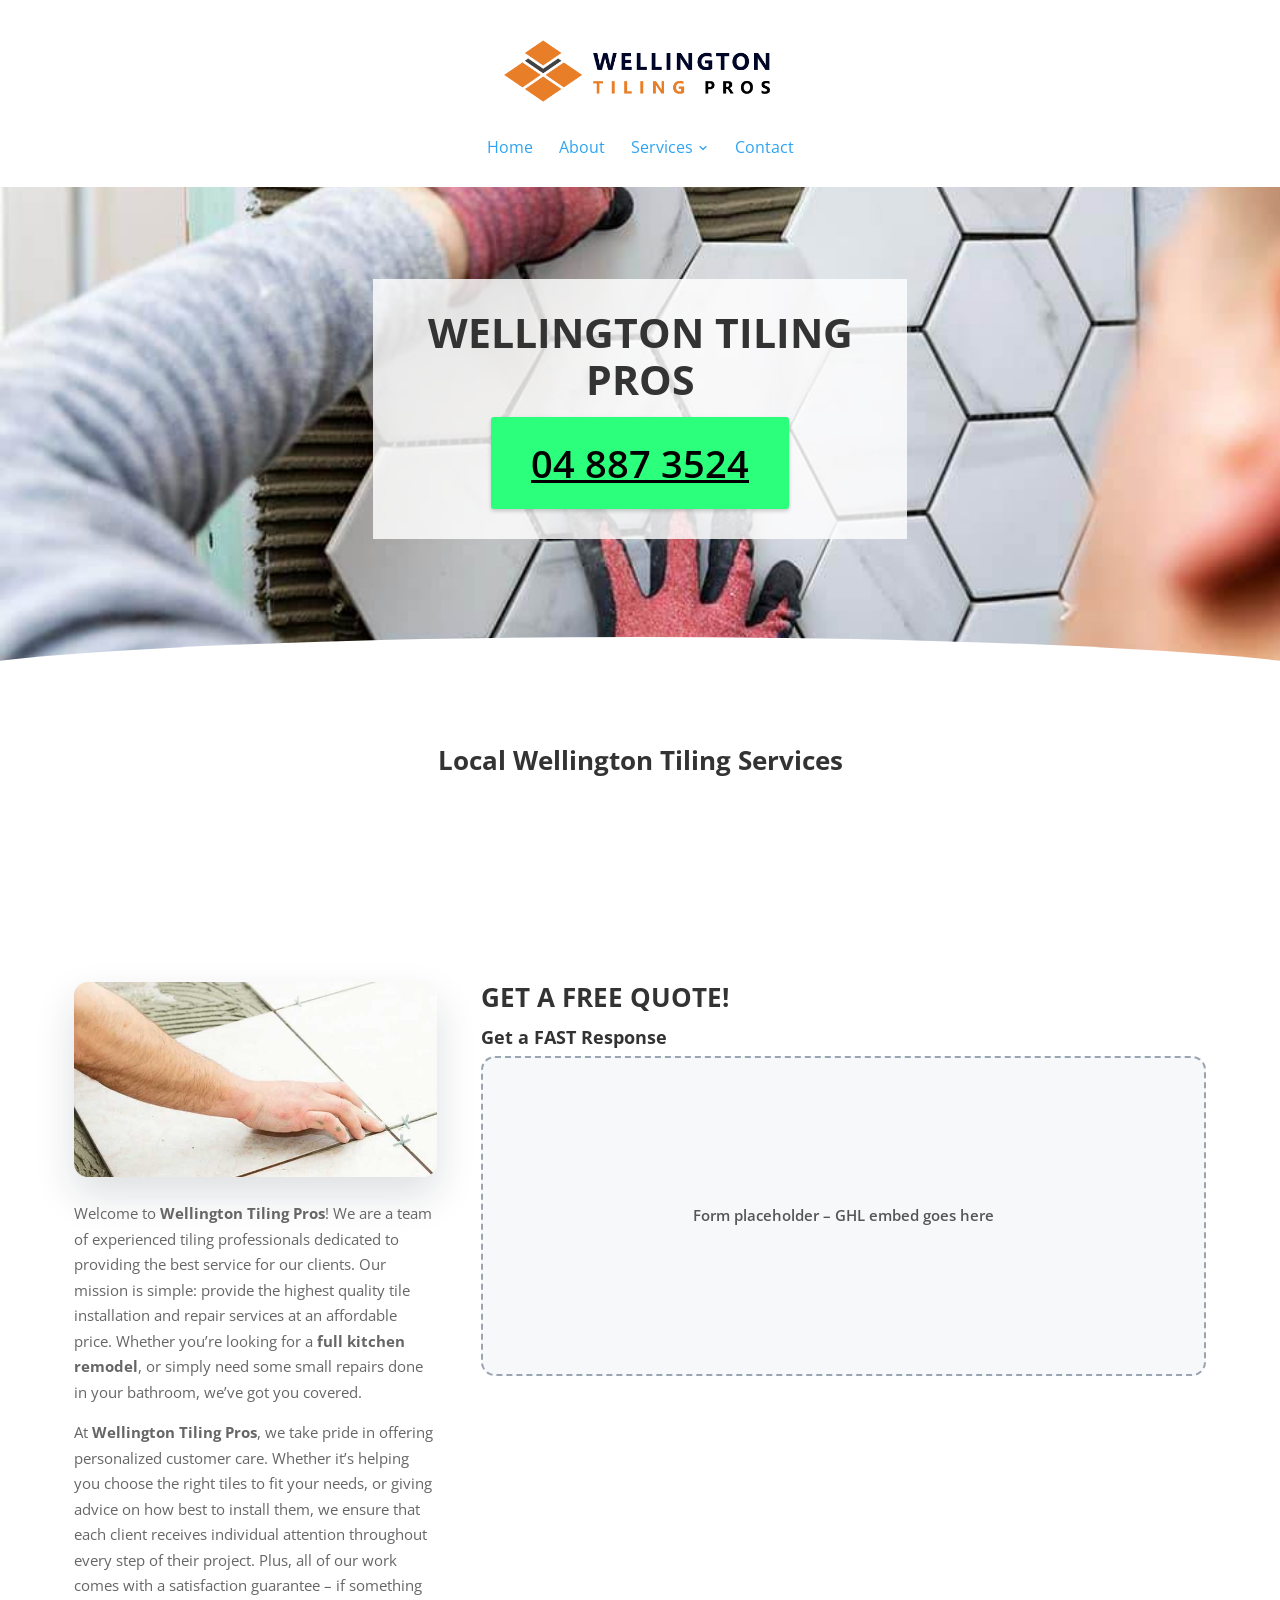
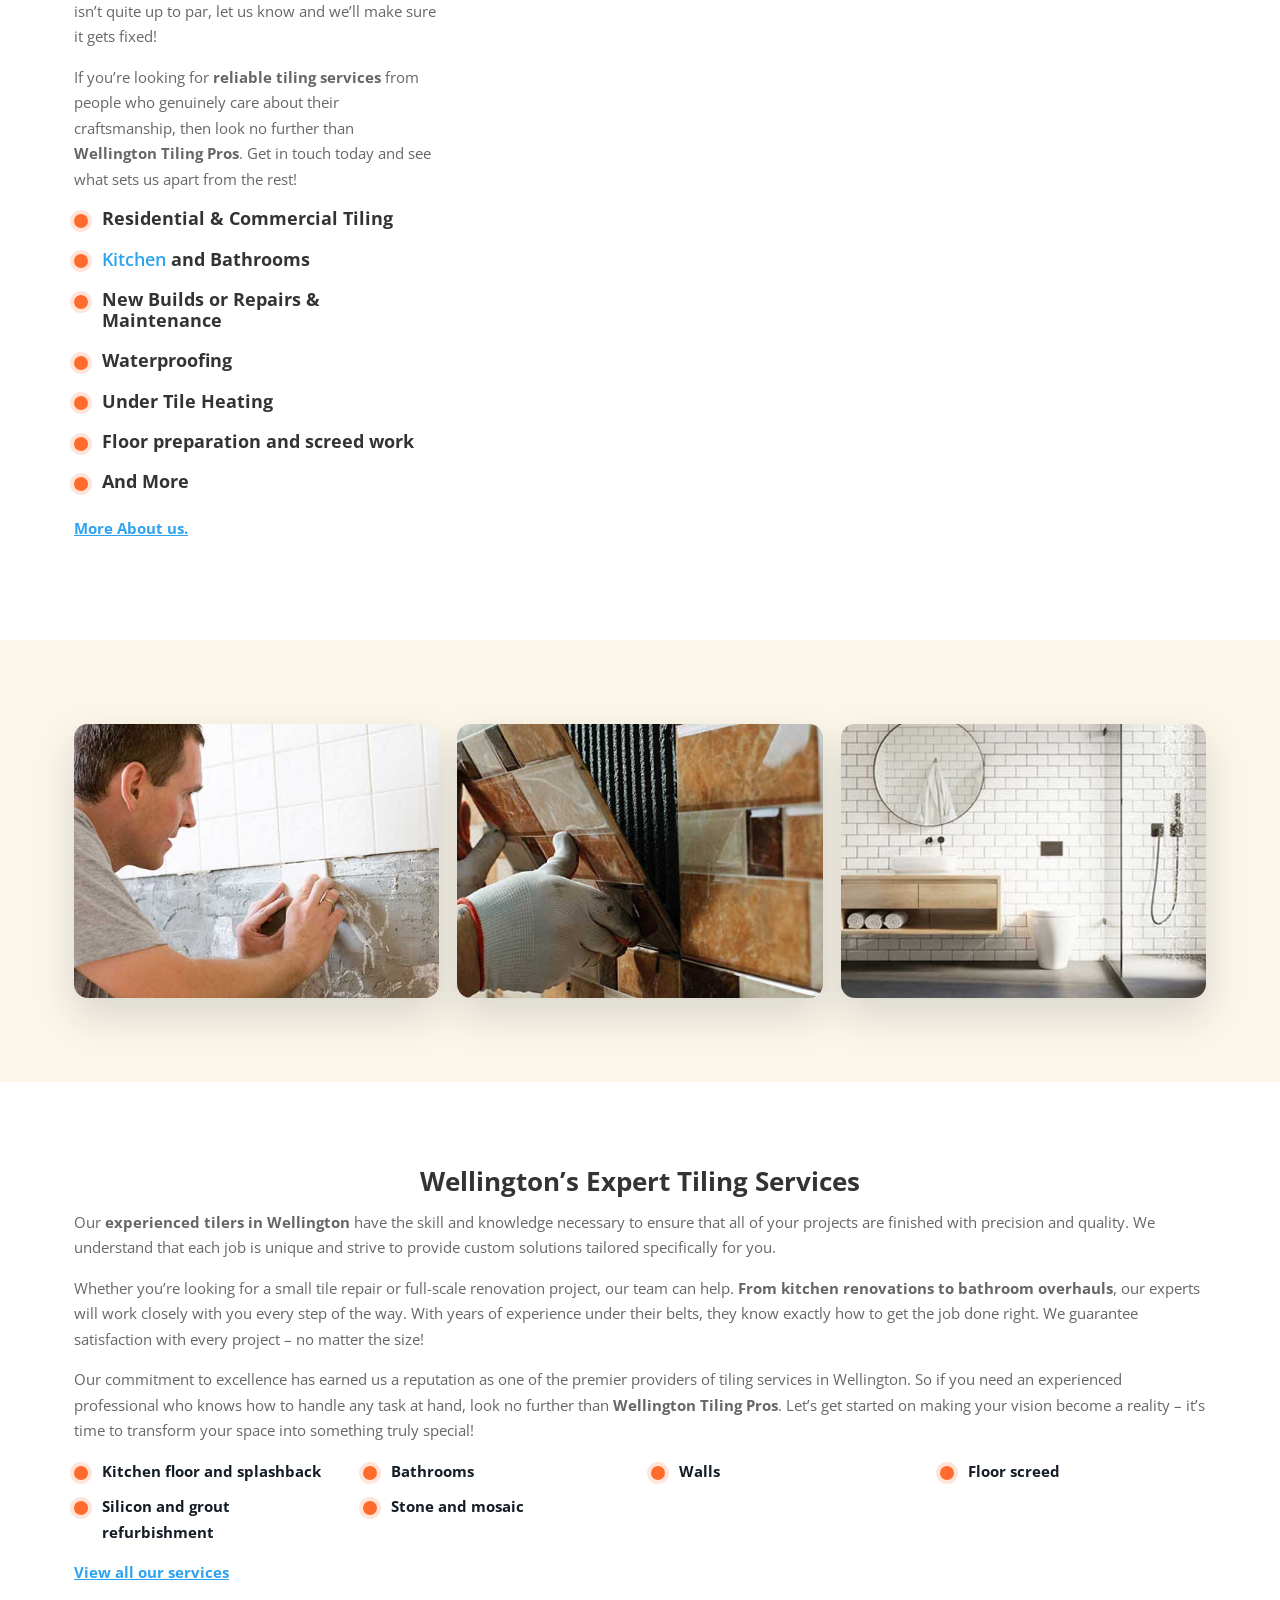
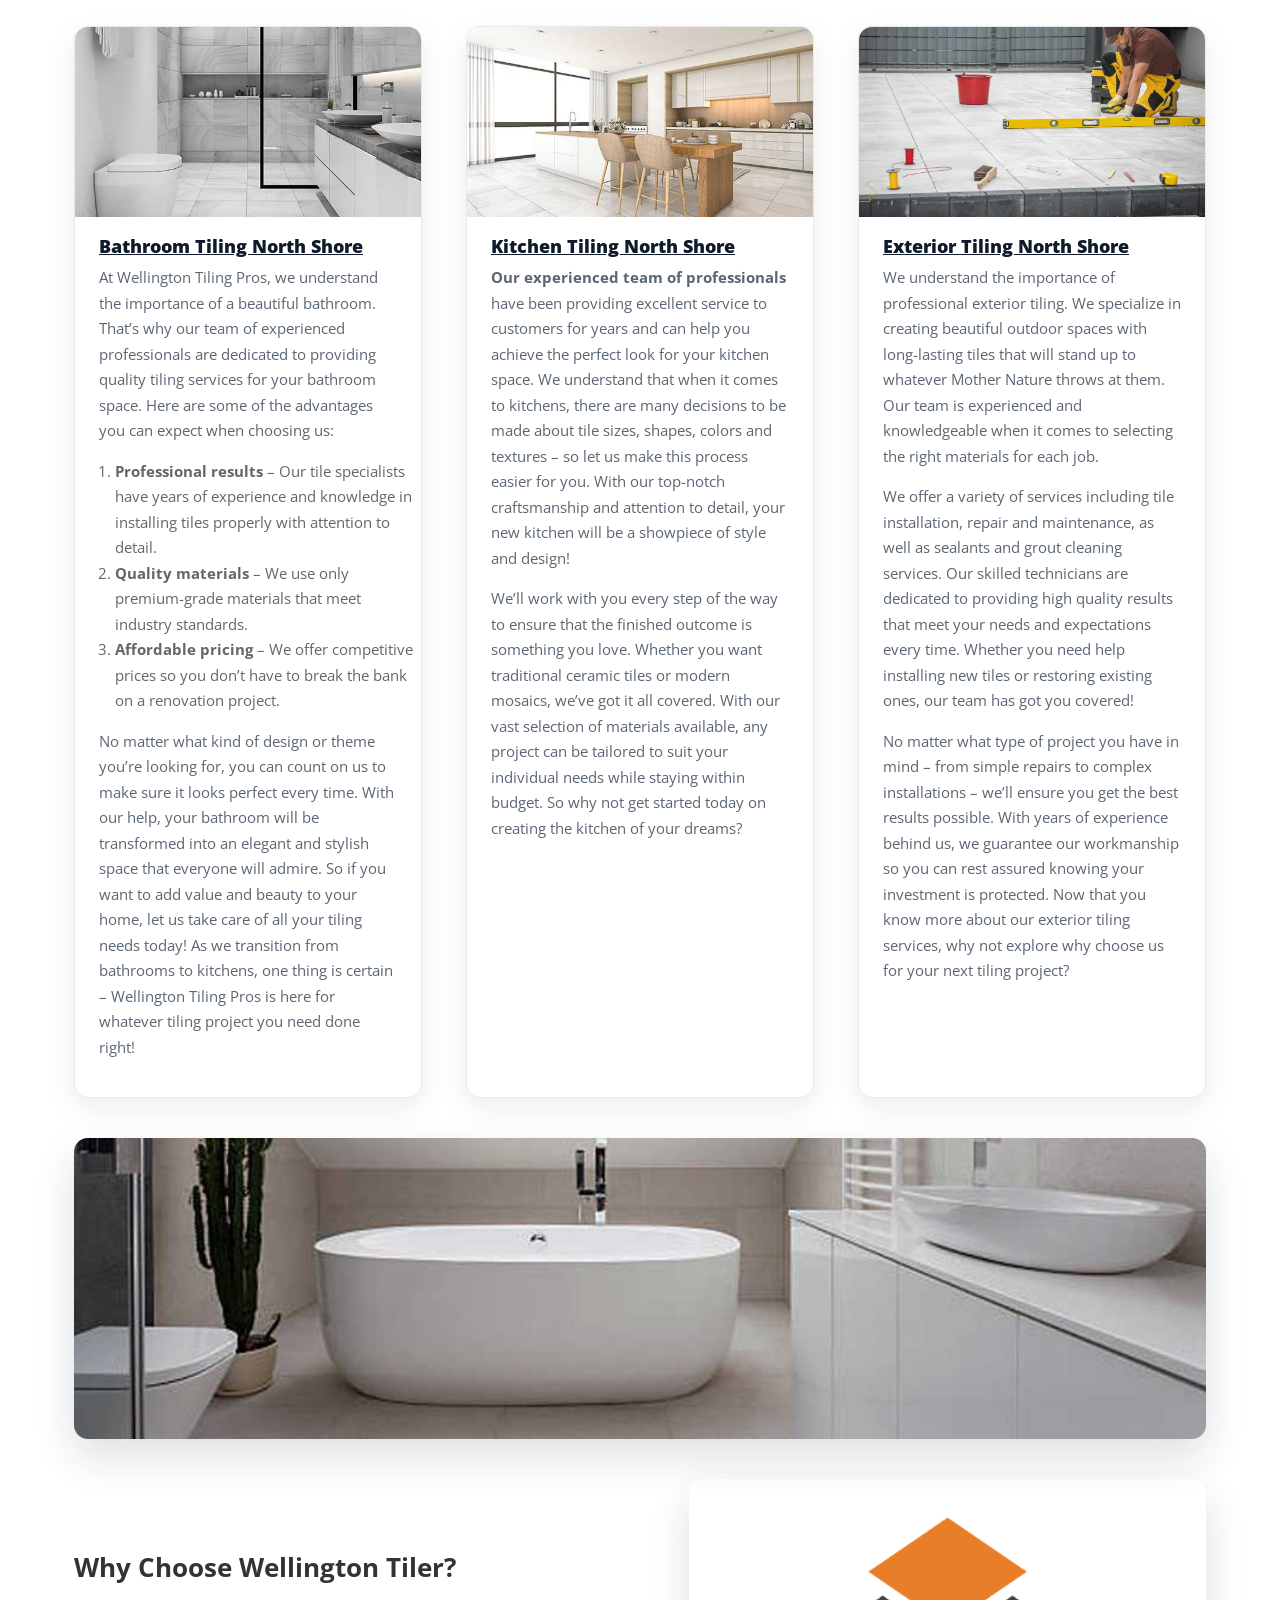
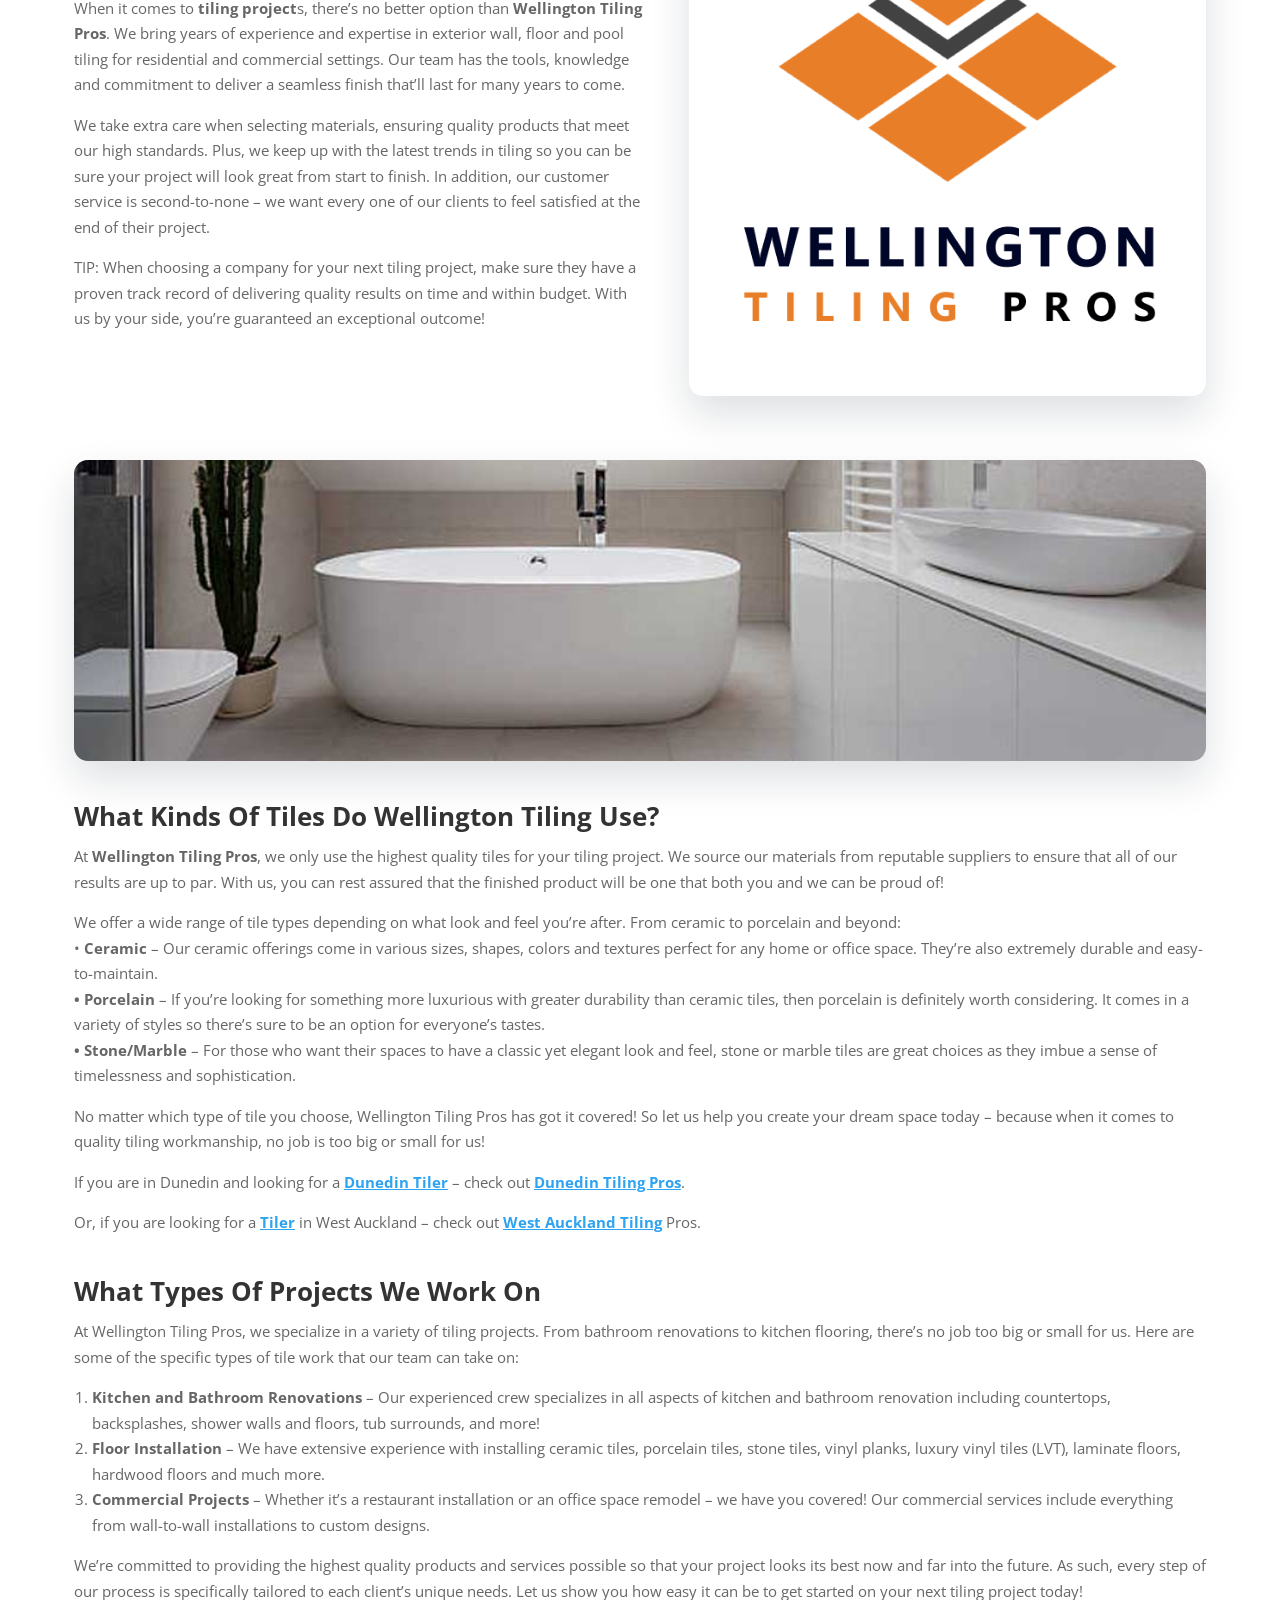
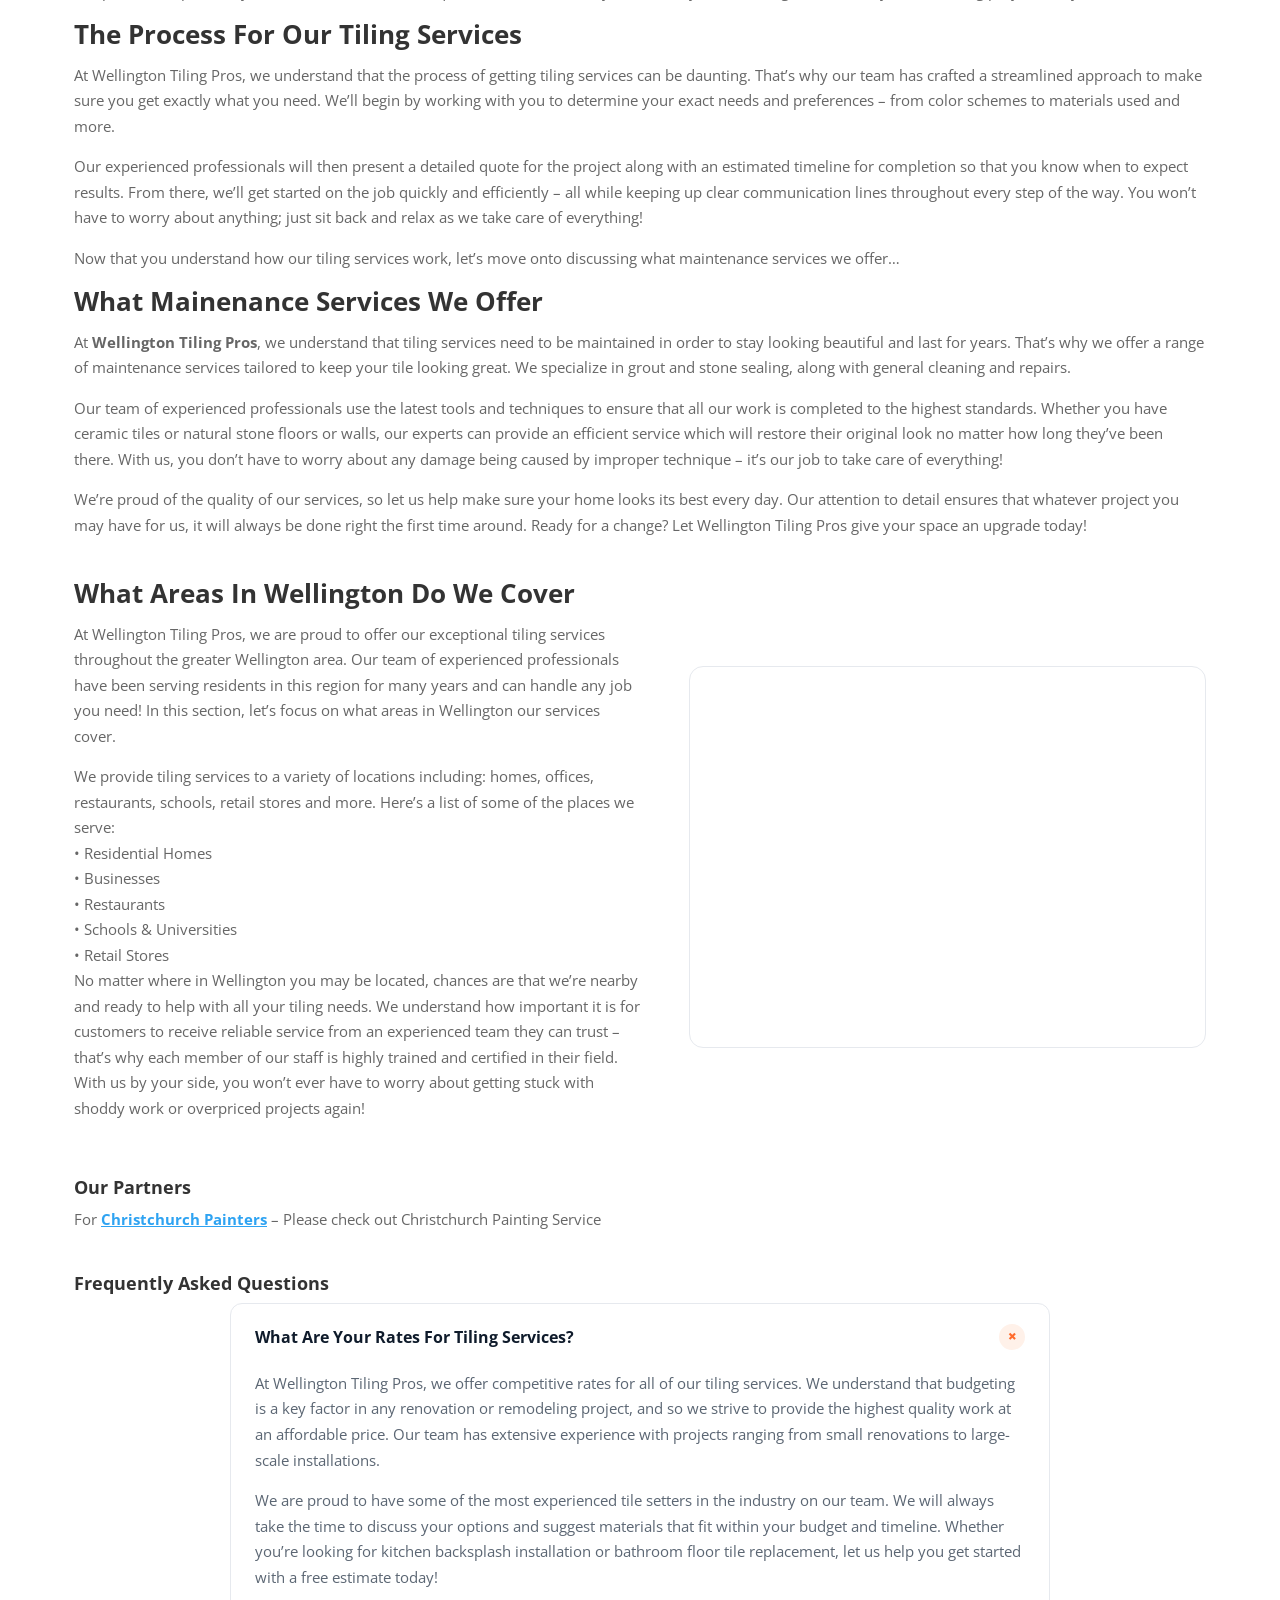
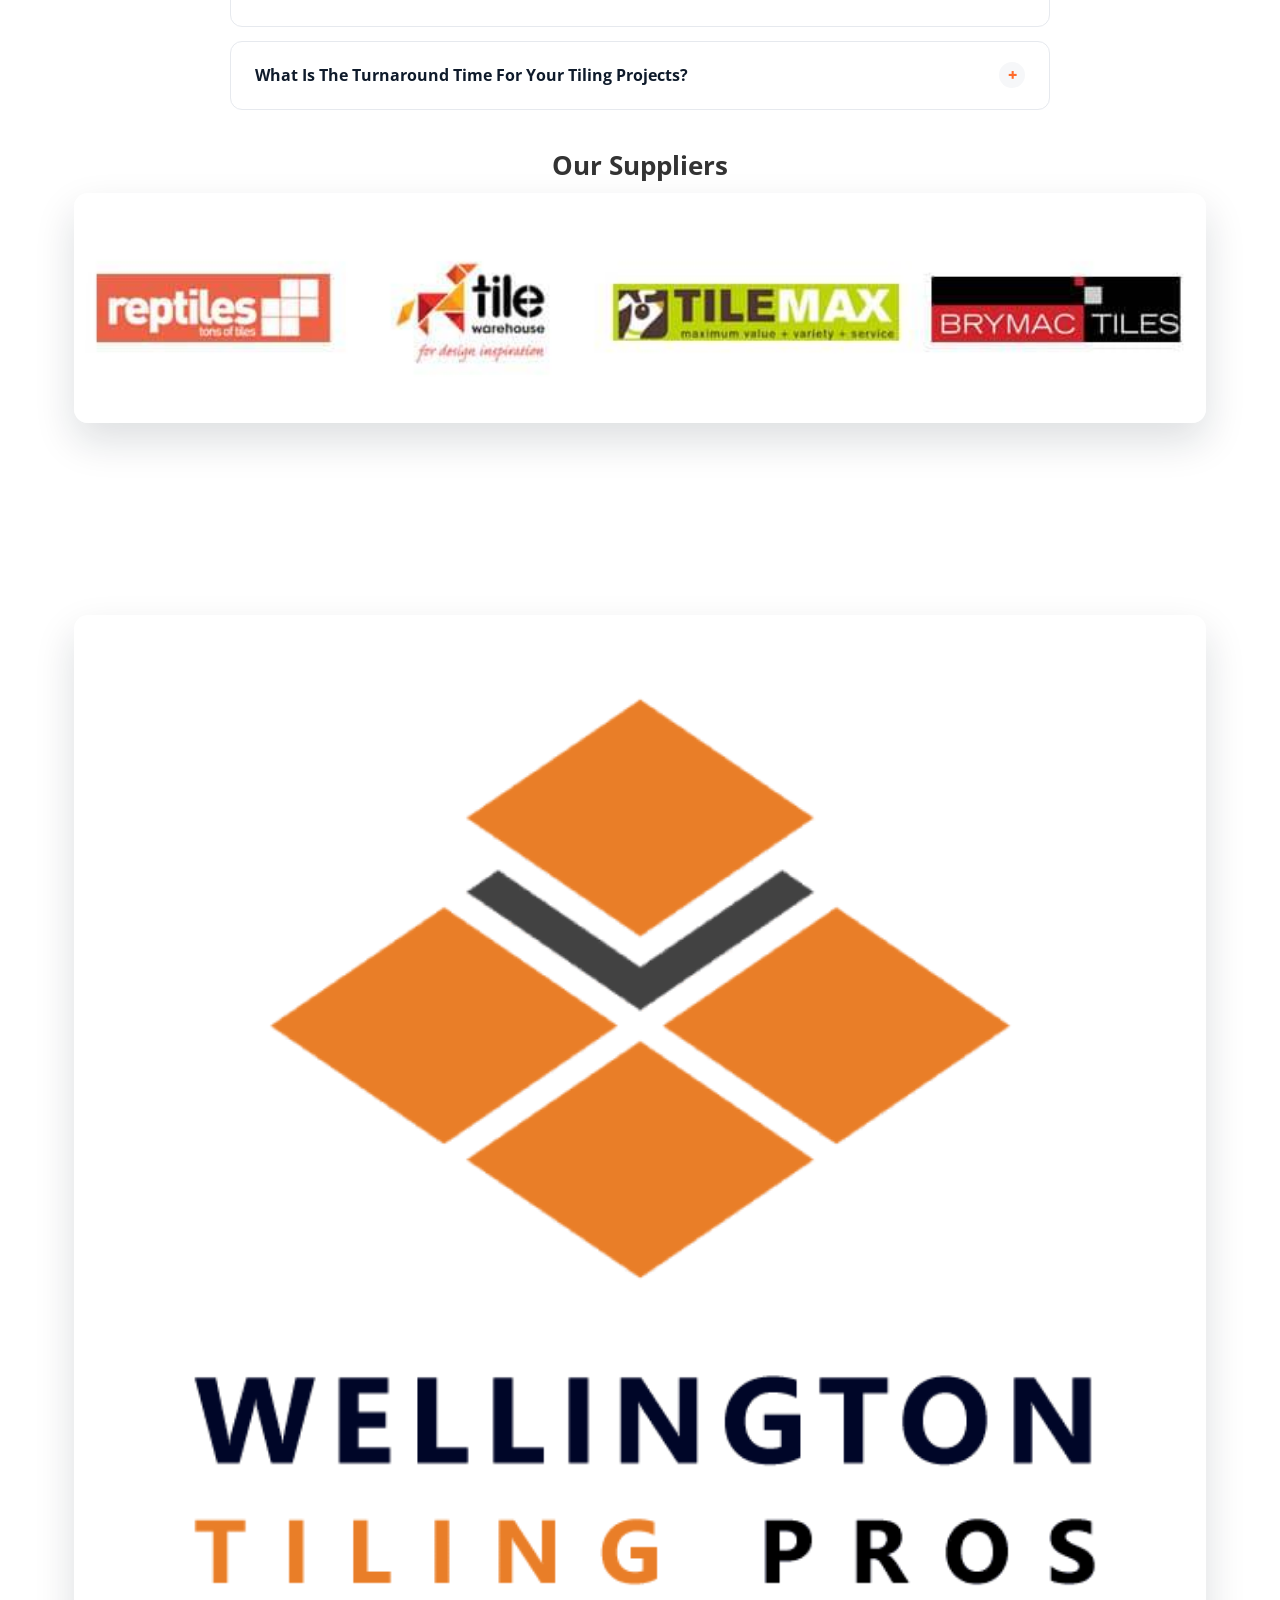
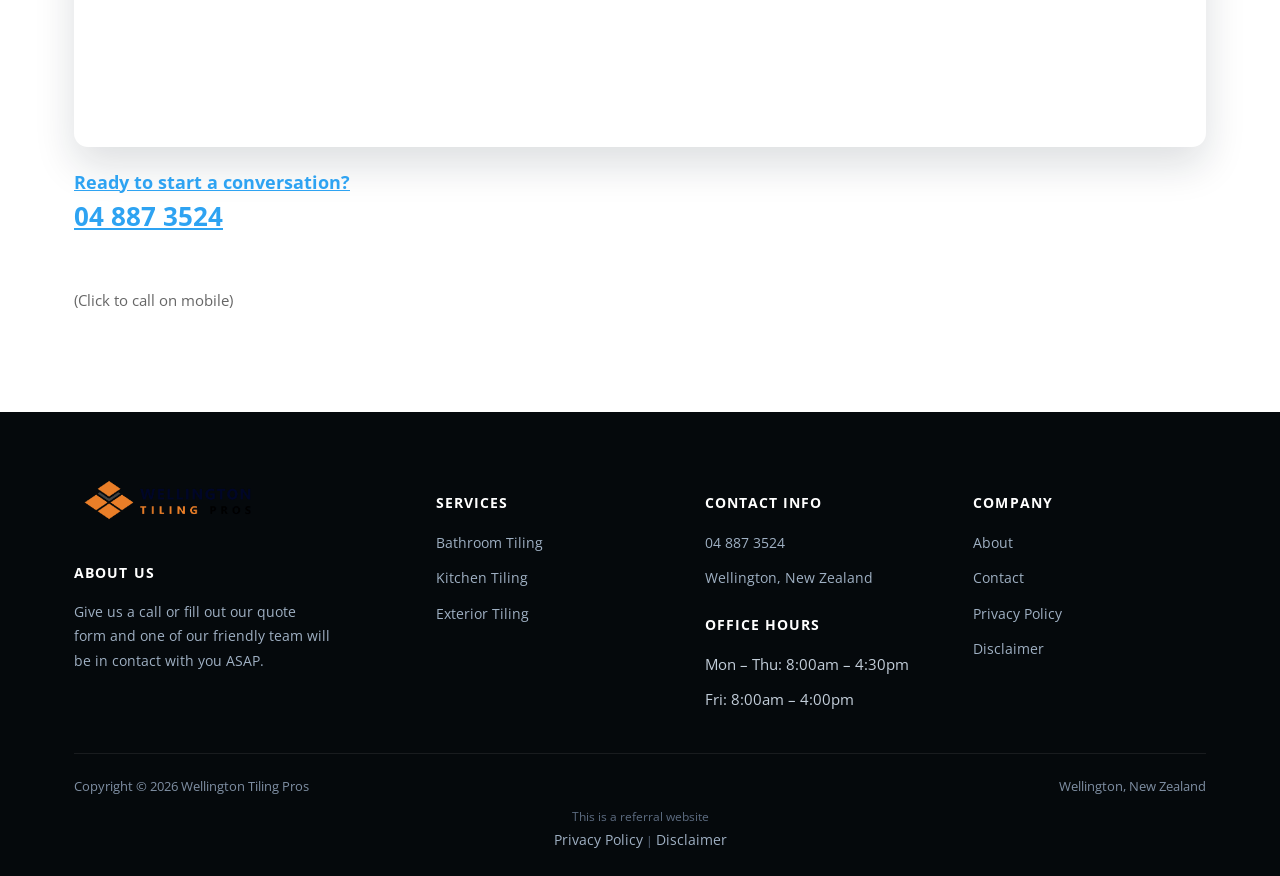
==== index.html @ 7628c8f7 "Rebuild Wellington Tiling Pros as fast static site (form placeholder) Co-Authored-By: Claude Sonnet " ====
<!doctype html>
<html lang="en-NZ">
<head>
<meta charset="UTF-8">
<meta name="viewport" content="width=device-width, initial-scale=1.0">
<link rel="icon" href="/favicon-32.png" sizes="32x32" type="image/png">
<link rel="icon" href="/favicon-192.png" sizes="192x192" type="image/png">
<link rel="apple-touch-icon" href="/apple-touch-icon.png">
<title>Tiling Wellington - Wellington Tiling Pros - Wellington Tiler</title>
<meta name="description" content="Expert Tiling in Wellington for Bathrooms, Kitchens and Exteriors - Get a professional Wellington Tiler with experience. Get quote today!">
<meta name="robots" content="index, follow, max-image-preview:large, max-snippet:-1, max-video-preview:-1">
<link rel="canonical" href="https://tilingwellington.co.nz/">
<meta property="og:locale" content="en_US">
<meta property="og:type" content="website">
<meta property="og:title" content="Tiling Wellington - Wellington Tiling Pros - Wellington Tiler">
<meta property="og:description" content="Expert Tiling in Wellington for Bathrooms, Kitchens and Exteriors - Get a professional Wellington Tiler with experience. Get quote today!">
<meta property="og:url" content="https://tilingwellington.co.nz/">
<meta property="og:site_name" content="Wellington Tiling Pros - Wellington Tiler">
<meta property="og:image" content="https://tilingwellington.co.nz/images/Wellington-Tiling-Pros-Logo-Square.png">
<meta property="og:image:width" content="600">
<meta property="og:image:height" content="600">
<meta property="og:image:type" content="image/png">
<meta name="twitter:card" content="summary_large_image">
<script type="application/ld+json">{"@context": "https://schema.org", "@graph": [{"@type": "WebPage", "@id": "https://tilingwellington.co.nz/", "url": "https://tilingwellington.co.nz/", "name": "Tiling Wellington - Wellington Tiling Pros - Wellington Tiler", "isPartOf": {"@id": "https://tilingwellington.co.nz/#website"}, "about": {"@id": "https://tilingwellington.co.nz/#organization"}, "primaryImageOfPage": {"@id": "https://tilingwellington.co.nz/#primaryimage"}, "image": {"@id": "https://tilingwellington.co.nz/#primaryimage"}, "thumbnailUrl": "https://tilingwellington.co.nz/images/Wellington-Tiling-Pros-Logo-Square.png", "datePublished": "2023-01-29T18:26:31+00:00", "dateModified": "2024-02-21T19:50:30+00:00", "description": "Expert Tiling in Wellington for Bathrooms, Kitchens and Exteriors - Get a professional Wellington Tiler with experience. Get quote today!", "breadcrumb": {"@id": "https://tilingwellington.co.nz/#breadcrumb"}, "inLanguage": "en-US", "potentialAction": [{"@type": "ReadAction", "target": ["https://tilingwellington.co.nz/"]}]}, {"@type": "ImageObject", "inLanguage": "en-US", "@id": "https://tilingwellington.co.nz/#primaryimage", "url": "https://tilingwellington.co.nz/images/Wellington-Tiling-Pros-Logo-Square.png", "contentUrl": "https://tilingwellington.co.nz/images/Wellington-Tiling-Pros-Logo-Square.png", "width": 600, "height": 600, "caption": "wellington tiling pros - tiler wellington logo square"}, {"@type": "BreadcrumbList", "@id": "https://tilingwellington.co.nz/#breadcrumb", "itemListElement": [{"@type": "ListItem", "position": 1, "name": "Home"}]}, {"@type": "WebSite", "@id": "https://tilingwellington.co.nz/#website", "url": "https://tilingwellington.co.nz/", "name": "Wellington Tiling Pros - Wellington Tiler", "description": "Tiler in Wellington | Bathroom and Kitchen Tilers", "publisher": {"@id": "https://tilingwellington.co.nz/#organization"}, "alternateName": "Tiler Wellington - Pro Tiling Services", "inLanguage": "en-US"}, {"@type": "Organization", "@id": "https://tilingwellington.co.nz/#organization", "name": "Wellington Tiling Pros - Local Tiler Services", "url": "https://tilingwellington.co.nz/", "logo": {"@type": "ImageObject", "inLanguage": "en-US", "@id": "https://tilingwellington.co.nz/#/schema/logo/image/", "url": "https://tilingwellington.co.nz/images/Wellington-Tiling-Pros-Logo-Square.png", "contentUrl": "https://tilingwellington.co.nz/images/Wellington-Tiling-Pros-Logo-Square.png", "width": 600, "height": 600, "caption": "Wellington Tiling Pros - Local Tiler Services"}, "image": {"@id": "https://tilingwellington.co.nz/#/schema/logo/image/"}}]}</script>
<script type="application/ld+json">{"@context": "https://schema.org", "@type": "LocalBusiness", "name": "Wellington Tiling Pros", "image": "https://tilingwellington.co.nz/images/Wellington-Tiling-Pros-Logo-Long.png", "@id": "", "url": "https://tilingwellington.co.nz", "telephone": "04 887 3524", "address": {"@type": "PostalAddress", "streetAddress": "Edward Street, Te Aro", "addressLocality": "Wellington", "postalCode": "6011", "addressCountry": "NZ"}, "geo": {"@type": "GeoCoordinates", "latitude": -41.2908624, "longitude": 174.7752519}, "openingHoursSpecification": {"@type": "OpeningHoursSpecification", "dayOfWeek": ["Monday", "Tuesday", "Wednesday", "Thursday", "Friday", "Saturday", "Sunday"], "opens": "00:00", "closes": "23:59"}}</script>
<script type="application/ld+json">{"@context": "https://schema.org", "@type": "FAQPage", "mainEntity": [{"@type": "Question", "name": "What Are Your Rates For Tiling Services?", "acceptedAnswer": {"@type": "Answer", "text": "At Wellington Tiling Pros, we offer competitive rates for all of our tiling services. We understand that budgeting is a key factor in any renovation or remodeling project, and so we strive to provide the highest quality work at an affordable price. Our team has extensive experience with projects ranging from small renovations to large-scale installations. We are proud to have some of the most experienced tile setters in the industry on our team. We will always take the time to discuss your options and suggest materials that fit within your budget and timeline. Whether you’re looking for kitchen backsplash installation or bathroom floor tile replacement, let us help you get started with a free estimate today!"}}, {"@type": "Question", "name": "What Is The Turnaround Time For Your Tiling Projects?", "acceptedAnswer": {"@type": "Answer", "text": "Our customers often ask us how quickly we can get the job done when it comes to tiling projects. We understand the importance of turnaround time and are committed to delivering quality work in a timely manner. Our experienced team use their expertise and knowledge to ensure maximum efficiency throughout all stages of the project. From measuring and preparation to installation and finishing touches, every step is taken with care. We make sure that your tiling services are completed swiftly and to the highest standards. That way, your project can be finished on schedule."}}]}</script>
<link rel="preconnect" href="https://fonts.googleapis.com">
<link rel="preconnect" href="https://fonts.gstatic.com" crossorigin>
<link rel="preload" as="style" href="https://fonts.googleapis.com/css2?family=Open+Sans:wght@400;600;700;800&display=swap" onload="this.onload=null;this.rel='stylesheet'">
<noscript><link rel="stylesheet" href="https://fonts.googleapis.com/css2?family=Open+Sans:wght@400;600;700;800&display=swap"></noscript>
<link rel="stylesheet" href="/css/style.css">
</head>
<body class="">
<header class="classic">
  <div class="c-head wrap">
    <a href="/" class="brand"><img src="/images/Wellington-Tiling-Pros-Logo-Long-1.png" alt="Wellington Tiling Pros" width="575" height="169"></a>
    <nav class="links"><a href="/">Home</a><a href="/about/">About</a><div class="nav-item"><a href="/services/">Services <svg viewBox="0 0 24 24" fill="none" stroke-width="2.4" stroke-linecap="round" stroke-linejoin="round"><path d="m6 9 6 6 6-6"/></svg></a><div class="nav-dropdown"><a href="/bathroom-tiling/">Bathroom Tiling</a><a href="/kitchen-tiling/">Kitchen Tiling</a><a href="/exterior-tiling/">Exterior Tiling</a></div></div><a href="/contact/">Contact</a></nav>
    <button type="button" class="hamburger-btn" id="hamburgerBtn" aria-label="Open menu" aria-expanded="false"><svg viewBox="0 0 24 24" fill="none" stroke="#fff" stroke-width="2.4" stroke-linecap="round" stroke-linejoin="round"><path d="M4 7h16M4 12h16M4 17h16"/></svg></button>
  </div>
  <div class="mobile-menu" id="mobileMenu"><a href="/">Home</a><a href="/about/">About</a><a href="/services/">Services</a><div class="mobile-submenu"><a href="/bathroom-tiling/">Bathroom Tiling</a><a href="/kitchen-tiling/">Kitchen Tiling</a><a href="/exterior-tiling/">Exterior Tiling</a></div><a href="/contact/">Contact</a><a href="tel:048873524" class="mobile-menu-phone">Call 04 887 3524</a></div>
</header>
<main>
<section class="hero-c" id="top"><div class="hero-c-box"><div class="row"><div class="text"><h1>Wellington Tiling Pros</h1></div><p class="btn-wrap"><a class="btn btn-primary" href="tel:048873524">04 887 3524</a></p></div></div></section>
<section class=""><div class="wrap"><div class="row"><div class="text">


<h2>Local Wellington Tiling Services</h2>

 

</div></div></div></section>
<section class=""><div class="wrap"><div class="row cols cols-2 formrow"><div class="col"><div class="figure"><img src="/images/Wellington-Tiling-4-8.jpg" alt="nice tiles going into place in a Wellington" width="692" height="372" loading="lazy" decoding="async"></div><div class="text"><p>Welcome to <strong>Wellington Tiling Pros</strong>! We are a team of experienced tiling professionals dedicated to providing the best service for our clients. Our mission is simple: provide the highest quality tile installation and repair services at an affordable price. Whether you’re looking for a <strong>full kitchen remodel</strong>, or simply need some small repairs done in your bathroom, we’ve got you covered.</p>
<p>At<strong> Wellington Tiling Pros</strong>, we take pride in offering personalized customer care. Whether it’s helping you choose the right tiles to fit your needs, or giving advice on how best to install them, we ensure that each client receives individual attention throughout every step of their project. Plus, all of our work comes with a satisfaction guarantee – if something isn’t quite up to par, let us know and we’ll make sure it gets fixed!</p>
<p>If you’re looking for <strong>reliable tiling services</strong> from people who genuinely care about their craftsmanship, then look no further than <strong>Wellington Tiling Pros</strong>. Get in touch today and see what sets us apart from the rest!</p>

<ul>
<li>
<h3>Residential &amp; Commercial Tiling</h3>
</li>
<li>
<h3><a href="https://christchurchtiling.co.nz/kitchen-tiling/" target="_blank" rel="noopener">Kitchen</a> and Bathrooms</h3>
</li>
<li>
<h3>New Builds or Repairs &amp; Maintenance</h3>
</li>
<li>
<h3>Waterproofing</h3>
</li>
<li>
<h3>Under Tile Heating</h3>
</li>
<li>
<h3>Floor preparation and screed work</h3>
</li>
<li>
<h3>And More</h3>
</li>
</ul>
<p><a href="/about/">More About us.</a></p></div></div><div class="col"><div class="text"><h2>GET A FREE QUOTE!</h2>
<h3>Get a FAST Response</h3></div><div class="form-card"><div class="form-placeholder"><!-- GHL FORM EMBED GOES HERE -->Form placeholder &ndash; GHL embed goes here</div></div></div></div></div></section>
<section class="sec-cream"><div class="wrap"><div class="row gallery-grid"><div class="figure"><img src="/images/Wellington-Tiling-4-3.jpg" alt="Wellington Tiling Service team tiling a bathroom" width="692" height="372" loading="lazy" decoding="async"></div><div class="figure"><img src="/images/Wellington-Tiling-4-4.jpg" alt="finishing a bathroom with new tiles" width="692" height="372" loading="lazy" decoding="async"></div><div class="figure"><img src="/images/Wellington-Tiling-4-9.jpg" alt="beautiful tiles in place after long hard weekend of work" width="692" height="372" loading="lazy" decoding="async"></div></div></div></section>
<section class=""><div class="wrap"><div class="row"><div class="text"><h2>Wellington’s Expert Tiling Services</h2></div><div class="text"><p>Our <strong>experienced tilers in Wellington</strong> have the skill and knowledge necessary to ensure that all of your projects are finished with precision and quality. We understand that each job is unique and strive to provide custom solutions tailored specifically for you.</p>
<p>Whether you’re looking for a small tile repair or full-scale renovation project, our team can help. <strong>From kitchen renovations to bathroom overhauls</strong>, our experts will work closely with you every step of the way. With years of experience under their belts, they know exactly how to get the job done right. We guarantee satisfaction with every project – no matter the size!</p>
<p>Our commitment to excellence has earned us a reputation as one of the premier providers of tiling services in Wellington. So if you need an experienced professional who knows how to handle any task at hand, look no further than <strong>Wellington Tiling Pros</strong>. Let’s get started on making your vision become a reality – it’s time to transform your space into something truly special!</p>
<ul>
<li><strong>Kitchen floor and splashback</strong></li>
<li><strong>Bathrooms</strong></li>
<li><strong>Walls</strong></li>
<li><strong>Floor screed</strong></li>
<li><strong>Silicon and grout refurbishment</strong></li>
<li><strong>Stone and mosaic</strong></li>
</ul>
<p><a href="/services/">View all our services</a></p></div></div><div class="row cols cols-3"><div class="col"><div class="blurb"><div class="figure"><img src="/images/Wellington-Tiling-4-11.jpg" alt="Bathroom Tiling Wellington" width="582" height="354" loading="lazy" decoding="async"></div><h3><a href="/bathroom-tiling/">Bathroom Tiling North Shore</a></h3><p>At Wellington Tiling Pros, we understand the importance of a beautiful bathroom. That’s why our team of experienced professionals are dedicated to providing quality tiling services for your bathroom space. Here are some of the advantages you can expect when choosing us:</p>
<ol>
<li><strong>Professional results</strong> – Our tile specialists have years of experience and knowledge in installing tiles properly with attention to detail.</li>
<li><strong>Quality materials</strong> – We use only premium-grade materials that meet industry standards.</li>
<li><strong>Affordable pricing</strong> – We offer competitive prices so you don’t have to break the bank on a renovation project.</li>
</ol>
<p>No matter what kind of design or theme you’re looking for, you can count on us to make sure it looks perfect every time. With our help, your bathroom will be transformed into an elegant and stylish space that everyone will admire. So if you want to add value and beauty to your home, let us take care of all your tiling needs today! As we transition from bathrooms to kitchens, one thing is certain – Wellington Tiling Pros is here for whatever tiling project you need done right!</p></div></div><div class="col"><div class="blurb"><div class="figure"><img src="/images/Wellington-Tiling-4-1.jpg" alt="kitchen tiling Wellington" width="582" height="354" loading="lazy" decoding="async"></div><h3><a href="/kitchen-tiling/">Kitchen Tiling North Shore</a></h3><p><strong>Our experienced team of professionals</strong> have been providing excellent service to customers for years and can help you achieve the perfect look for your kitchen space. We understand that when it comes to kitchens, there are many decisions to be made about tile sizes, shapes, colors and textures – so let us make this process easier for you. With our top-notch craftsmanship and attention to detail, your new kitchen will be a showpiece of style and design!</p>
<p>We’ll work with you every step of the way to ensure that the finished outcome is something you love. Whether you want traditional ceramic tiles or modern mosaics, we’ve got it all covered. With our vast selection of materials available, any project can be tailored to suit your individual needs while staying within budget. So why not get started today on creating the kitchen of your dreams?</p></div></div><div class="col"><div class="blurb"><div class="figure"><img src="/images/Wellington-Tiling-4-10-scaled.jpg" alt="exterior tiling Wellington" width="1100" height="733" loading="lazy" decoding="async"></div><h3><a href="/exterior-tiling/">Exterior Tiling North Shore</a></h3><p>We understand the importance of professional exterior tiling. We specialize in creating beautiful outdoor spaces with long-lasting tiles that will stand up to whatever Mother Nature throws at them. Our team is experienced and knowledgeable when it comes to selecting the right materials for each job.</p>
<p>We offer a variety of services including tile installation, repair and maintenance, as well as sealants and grout cleaning services. Our skilled technicians are dedicated to providing high quality results that meet your needs and expectations every time. Whether you need help installing new tiles or restoring existing ones, our team has got you covered!</p>
<p>No matter what type of project you have in mind – from simple repairs to complex installations – we’ll ensure you get the best results possible. With years of experience behind us, we guarantee our workmanship so you can rest assured knowing your investment is protected. Now that you know more about our exterior tiling services, why not explore why choose us for your next tiling project?</p></div></div></div><div class="row"><div class="figure"><img src="/images/Wellington-Tiling-4-5.jpg" alt="finished bathroom show room open" width="948" height="252" loading="lazy" decoding="async"></div></div><div class="row cols cols-2"><div class="col"><div class="text">



<h2>Why Choose Wellington Tiler?</h2>
<p>When it comes to <strong>tiling project</strong>s, there’s no better option than <strong>Wellington Tiling Pros</strong>. We bring years of experience and expertise in exterior wall, floor and pool tiling for residential and commercial settings. Our team has the tools, knowledge and commitment to deliver a seamless finish that’ll last for many years to come.</p>
<p>We take extra care when selecting materials, ensuring quality products that meet our high standards. Plus, we keep up with the latest trends in tiling so you can be sure your project will look great from start to finish. In addition, our customer service is second-to-none – we want every one of our clients to feel satisfied at the end of their project.</p>
<p>TIP: When choosing a company for your next tiling project, make sure they have a proven track record of delivering quality results on time and within budget. With us by your side, you’re guaranteed an exceptional outcome!</p>



</div></div><div class="col"><div class="figure"><img src="/images/Wellington-Tiling-Pros-Logo-Square.png" alt="wellington tiling pros - tiler wellington logo square" width="600" height="600" loading="lazy" decoding="async"></div></div></div><div class="row"><div class="figure"><img src="/images/Wellington-Tiling-4-5.jpg" alt="how we like to lay our tiles in lounges" width="948" height="252" loading="lazy" decoding="async"></div></div><div class="row"><div class="text"><h2>What Kinds Of Tiles Do Wellington Tiling Use?</h2>
<p>At <strong>Wellington Tiling Pros</strong>, we only use the highest quality tiles for your tiling project. We source our materials from reputable suppliers to ensure that all of our results are up to par. With us, you can rest assured that the finished product will be one that both you and we can be proud of!</p>
<p>We offer a wide range of tile types depending on what look and feel you’re after. From ceramic to porcelain and beyond:<br>• <strong>Ceramic</strong> – Our ceramic offerings come in various sizes, shapes, colors and textures perfect for any home or office space. They’re also extremely durable and easy-to-maintain.<br><strong>• Porcelain</strong> – If you’re looking for something more luxurious with greater durability than ceramic tiles, then porcelain is definitely worth considering. It comes in a variety of styles so there’s sure to be an option for everyone’s tastes.<br><strong>• Stone/Marble</strong> – For those who want their spaces to have a classic yet elegant look and feel, stone or marble tiles are great choices as they imbue a sense of timelessness and sophistication.</p>
<p>No matter which type of tile you choose, Wellington Tiling Pros has got it covered! So let us help you create your dream space today – because when it comes to quality tiling workmanship, no job is too big or small for us!</p>
<p>If you are in Dunedin and looking for a <a href="https://goo.gl/maps/1Crs9Mpna6oA6owx5" target="_blank" rel="noopener">Dunedin Tiler</a> – check out <a href="https://dunedintiling.co.nz/" target="_blank" rel="noopener">Dunedin Tiling Pros</a>.</p>
<p>Or, if you are looking for a <a href="https://goo.gl/maps/MVnHxdnE1DwqJXsA8" target="_blank" rel="noopener">Tiler</a> in West Auckland – check out <a href="https://tilerwestauckland.co.nz/" target="_blank" rel="noopener">West Auckland Tiling</a> Pros.</p></div></div><div class="row"><div class="text"><h2>What Types Of Projects We Work On</h2>
<p>At Wellington Tiling Pros, we specialize in a variety of tiling projects. From bathroom renovations to kitchen flooring, there’s no job too big or small for us. Here are some of the specific types of tile work that our team can take on:</p>
<ol>
<li><strong>Kitchen and Bathroom Renovations</strong> – Our experienced crew specializes in all aspects of kitchen and bathroom renovation including countertops, backsplashes, shower walls and floors, tub surrounds, and more!</li>
<li><strong>Floor Installation</strong> – We have extensive experience with installing ceramic tiles, porcelain tiles, stone tiles, vinyl planks, luxury vinyl tiles (LVT), laminate floors, hardwood floors and much more.</li>
<li><strong>Commercial Projects</strong> – Whether it’s a restaurant installation or an office space remodel – we have you covered! Our commercial services include everything from wall-to-wall installations to custom designs.</li>
</ol>
<p>We’re committed to providing the highest quality products and services possible so that your project looks its best now and far into the future. As such, every step of our process is specifically tailored to each client’s unique needs. Let us show you how easy it can be to get started on your next tiling project today!</p>
<h2>The Process For Our Tiling Services</h2>
<p>At Wellington Tiling Pros, we understand that the process of getting tiling services can be daunting. That’s why our team has crafted a streamlined approach to make sure you get exactly what you need. We’ll begin by working with you to determine your exact needs and preferences – from color schemes to materials used and more.</p>
<p>Our experienced professionals will then present a detailed quote for the project along with an estimated timeline for completion so that you know when to expect results. From there, we’ll get started on the job quickly and efficiently – all while keeping up clear communication lines throughout every step of the way. You won’t have to worry about anything; just sit back and relax as we take care of everything!</p>
<p>Now that you understand how our tiling services work, let’s move onto discussing what maintenance services we offer…</p>
<h2>What Mainenance Services We Offer</h2>
<p>At <strong>Wellington Tiling Pros</strong>, we understand that tiling services need to be maintained in order to stay looking beautiful and last for years. That’s why we offer a range of maintenance services tailored to keep your tile looking great. We specialize in grout and stone sealing, along with general cleaning and repairs.</p>
<p>Our team of experienced professionals use the latest tools and techniques to ensure that all our work is completed to the highest standards. Whether you have ceramic tiles or natural stone floors or walls, our experts can provide an efficient service which will restore their original look no matter how long they’ve been there. With us, you don’t have to worry about any damage being caused by improper technique – it’s our job to take care of everything!</p>
<p>We’re proud of the quality of our services, so let us help make sure your home looks its best every day. Our attention to detail ensures that whatever project you may have for us, it will always be done right the first time around. Ready for a change? Let Wellington Tiling Pros give your space an upgrade today!</p></div></div><div class="row cols cols-2"><div class="col"><div class="text"><h2>What Areas In Wellington Do We Cover</h2>
<p>At Wellington Tiling Pros, we are proud to offer our exceptional tiling services throughout the greater Wellington area. Our team of experienced professionals have been serving residents in this region for many years and can handle any job you need! In this section, let’s focus on what areas in Wellington our services cover.</p>
<p>We provide tiling services to a variety of locations including: homes, offices, restaurants, schools, retail stores and more. Here’s a list of some of the places we serve:<br>• Residential Homes<br>• Businesses<br>• Restaurants<br>• Schools &amp; Universities<br>• Retail Stores<br>No matter where in Wellington you may be located, chances are that we’re nearby and ready to help with all your tiling needs. We understand how important it is for customers to receive reliable service from an experienced team they can trust – that’s why each member of our staff is highly trained and certified in their field. With us by your side, you won’t ever have to worry about getting stuck with shoddy work or overpriced projects again!</p></div></div><div class="col"><div class="map-embed"><iframe src="https://www.google.com/maps/embed?pb=!1m14!1m8!1m3!1d191972.37245766423!2d174.7542577!3d-41.2529602!3m2!1i1024!2i768!4f13.1!3m3!1m2!1s0x236898f1a5bec765%3A0x9d5fe53df85ba1f8!2sWellington%20Tiling%20Pros!5e0!3m2!1sen!2snz!4v1676517977662!5m2!1sen!2snz" width="600" height="380" style="border:0" allowfullscreen loading="lazy" referrerpolicy="no-referrer-when-downgrade" title="Wellington Tiling Pros service area map"></iframe></div></div></div><div class="row"><div class="text"><h3>Our Partners</h3>
<p>For <a href="https://painterchristchurch.co.nz/" target="_blank" rel="noopener">Christchurch Painters</a> – Please check out Christchurch Painting Service</p></div></div><div class="row"><div class="text"><h3>Frequently Asked Questions</h3></div><div class="faq-wrap"><details class="faq-item" open><summary>What Are Your Rates For Tiling Services?<span class="faq-icon">+</span></summary><div class="faq-answer"><p>At Wellington Tiling Pros, we offer competitive rates for all of our tiling services. We understand that budgeting is a key factor in any renovation or remodeling project, and so we strive to provide the highest quality work at an affordable price. Our team has extensive experience with projects ranging from small renovations to large-scale installations.</p>
<p>We are proud to have some of the most experienced tile setters in the industry on our team. We will always take the time to discuss your options and suggest materials that fit within your budget and timeline. Whether you’re looking for kitchen backsplash installation or bathroom floor tile replacement, let us help you get started with a free estimate today!</p></div></details><details class="faq-item" ><summary>What Is The Turnaround Time For Your Tiling Projects?<span class="faq-icon">+</span></summary><div class="faq-answer"><p>Our customers often ask us how quickly we can get the job done when it comes to tiling projects. We understand the importance of turnaround time and are committed to delivering quality work in a timely manner. Our experienced team use their expertise and knowledge to ensure maximum efficiency throughout all stages of the project. From measuring and preparation to installation and finishing touches, every step is taken with care. We make sure that your tiling services are completed swiftly and to the highest standards. That way, your project can be finished on schedule.</p></div></details></div></div><div class="row"><div class="text"><h2>Our Suppliers</h2></div><div class="figure"><img src="/images/Suppliers.jpg" alt="Hamilton tiling suppliers logos" width="800" height="162" loading="lazy" decoding="async"></div></div></div></section>
<section class=""><div class="wrap"><div class="row"><div class="figure"><img src="/images/Wellington-Tiling-Pros-Logo-Square.png" alt="wellington tiling pros - tiler wellington logo square" width="600" height="600" loading="lazy" decoding="async"></div><div class="text"><h3><a href="/contact/">Ready to start a conversation?</a></h3>
<h2><a href="tel:048873524">04 887 3524</a></h2>
<h2> </h2>
<p>(Click to call on mobile)</p></div></div></div></section>
</main>
<footer>
  <div class="wrap">
    
    <div class="footer-grid "><div class="footer-brand"><a href="/" class="brand"><img src="/images/Wellington-Tiling-Pros-Logo-Long-1.png" alt="Wellington Tiling Pros" width="575" height="169" loading="lazy"></a><h4>About us</h4><p>Give us a call or fill out our quote form and one of our friendly team will be in contact with you ASAP.</p></div><div><h4>Services</h4><ul><li><a href="/bathroom-tiling/">Bathroom Tiling</a></li><li><a href="/kitchen-tiling/">Kitchen Tiling</a></li><li><a href="/exterior-tiling/">Exterior Tiling</a></li></ul></div><div><h4>Contact Info</h4><ul><li><a href="tel:048873524">04 887 3524</a></li><li><a href="https://www.google.com/maps/search/Wellington,+New+Zealand" target="_blank" rel="noopener">Wellington, New Zealand</a></li></ul><h4 style="margin-top:22px;">Office Hours</h4><ul><li>Mon &ndash; Thu: 8:00am &ndash; 4:30pm</li><li>Fri: 8:00am &ndash; 4:00pm</li></ul></div><div><h4>Company</h4><ul><li><a href="/about/">About</a></li><li><a href="/contact/">Contact</a></li><li><a href="/privacy-policy/">Privacy Policy</a></li><li><a href="/disclaimer/">Disclaimer</a></li></ul></div></div>
    <div class="footer-bottom"><span>Copyright &copy; 2026 Wellington Tiling Pros</span><span>Wellington, New Zealand</span></div>
    <div class="footer-disclosure">This is a referral website<br><a href="/privacy-policy/">Privacy Policy</a> | <a href="/disclaimer/">Disclaimer</a></div>
  </div>
</footer>
<script>
(function(){var b=document.getElementById('hamburgerBtn'),m=document.getElementById('mobileMenu');if(!b||!m)return;b.addEventListener('click',function(){var o=m.classList.toggle('open');b.setAttribute('aria-expanded',o?'true':'false');});})();
</script>
<script src="https://link.msgsndr.com/js/form_embed.js" defer></script>
</body>
</html>
---- css/style.css ----
:root{
    --navy:#0f1b2b;
    --navy-2:#16283f;
    --orange:#ff6b2c;
    --orange-2:#ff8a4c;
    --paper:#f6f7f9;
    --ink:#141c26;
    --muted:#5b6673;
    --line:#e6e9ee;
    --white:#ffffff;
    --radius:14px;
    --shadow:0 10px 30px rgba(15,27,43,0.08);
    --maxw:1180px;
  }
  *{box-sizing:border-box;}
  html{scroll-behavior:smooth;}
  body{
    margin:0;
    font-family:'Inter',-apple-system,BlinkMacSystemFont,'Segoe UI',sans-serif;
    color:var(--ink);
    background:var(--white);
    line-height:1.6;
  }
  img{max-width:100%;display:block;}
  a{color:inherit;}
  .wrap{max-width:var(--maxw);margin:0 auto;padding:0 24px;}
  h1,h2,h3{font-weight:800;line-height:1.15;margin:0 0 .5em;}
  h2{font-size:clamp(1.7rem,3vw,2.4rem);}
  h3{font-size:1.15rem;}
  p{color:var(--muted);margin:0 0 1em;}
  .eyebrow{
    display:inline-flex;align-items:center;gap:8px;
    text-transform:uppercase;letter-spacing:.08em;font-size:.75rem;font-weight:700;
    color:var(--orange);margin-bottom:12px;
  }
  .eyebrow::before{content:"";width:22px;height:2px;background:var(--orange);display:inline-block;}
  .btn{
    display:inline-flex;align-items:center;justify-content:center;gap:8px;
    padding:15px 28px;border-radius:999px;font-weight:700;font-size:.95rem;
    text-decoration:none;cursor:pointer;border:2px solid transparent;transition:transform .15s ease, box-shadow .15s ease, background .15s ease;
  }
  .btn:hover{transform:translateY(-2px);}
  .btn-primary{background:var(--orange);color:var(--white);box-shadow:0 8px 20px rgba(255,107,44,.35);}
  .btn-primary:hover{background:var(--orange-2);}
  .btn-outline{background:transparent;border-color:rgba(255,255,255,.35);color:var(--white);}
  .btn-outline:hover{border-color:var(--white);}
  .btn-dark{background:var(--navy);color:var(--white);}

  /* Header */
  header{
    position:sticky;top:0;z-index:50;background:rgba(15,27,43,.96);backdrop-filter:blur(6px);
    border-bottom:1px solid rgba(255,255,255,.06);
  }
  .nav{display:flex;align-items:center;justify-content:space-between;padding:16px 24px;}
  .brand{display:flex;align-items:center;gap:10px;color:var(--white);text-decoration:none;font-weight:800;font-size:1.05rem;letter-spacing:.01em;}
  .brand-mark{
    width:34px;height:32px;display:flex;align-items:center;flex-shrink:0;
  }
  .brand-mark svg{width:34px;height:32px;}
  .brand small{display:block;font-size:.65rem;font-weight:600;color:#9fb0c3;letter-spacing:.12em;text-transform:uppercase;}
  nav.links{display:flex;align-items:center;gap:32px;}
  nav.links a{color:#cfd8e3;text-decoration:none;font-weight:600;font-size:.92rem;}
  nav.links a:hover{color:var(--white);}
  .nav-item{position:relative;display:flex;align-items:center;padding:24px 0;margin:-24px 0;}
  .nav-item > a{display:flex;align-items:center;gap:5px;}
  .nav-item > a svg{width:13px;height:13px;stroke:currentColor;transition:transform .18s ease;}
  .nav-item:hover > a svg{transform:rotate(180deg);}
  .nav-dropdown{
    position:absolute;top:100%;left:0;margin-top:2px;
    background:var(--navy-2);border:1px solid rgba(255,255,255,.1);border-radius:12px;
    padding:8px;min-width:220px;box-shadow:0 22px 44px rgba(0,0,0,.4);
    opacity:0;visibility:hidden;transform:translateY(-6px);transition:opacity .18s ease, transform .18s ease, visibility .18s ease;
    z-index:60;
  }
  .nav-item:hover .nav-dropdown{opacity:1;visibility:visible;transform:translateY(0);}
  .nav-dropdown a{display:block;padding:10px 12px;border-radius:8px;color:#cfd8e3;font-weight:600;font-size:.88rem;}
  .nav-dropdown a:hover{background:rgba(255,255,255,.07);color:var(--white);}
  .nav-cta{display:flex;align-items:center;gap:14px;}
  .phone-pill{
    display:flex;align-items:center;gap:8px;color:var(--white);text-decoration:none;font-weight:700;font-size:.92rem;
  }
  .phone-pill svg{width:16px;height:16px;stroke:var(--orange);}
  .menu-toggle{display:none;background:none;border:none;color:var(--white);font-size:1.6rem;cursor:pointer;}
  .hamburger-btn{
    display:none;width:42px;height:42px;border-radius:10px;background:var(--orange);border:none;
    align-items:center;justify-content:center;cursor:pointer;flex-shrink:0;box-shadow:0 8px 20px rgba(255,107,44,.35);
  }
  .hamburger-btn svg{width:20px;height:20px;}

  /* Mobile menu panel */
  .mobile-menu{
    display:none;flex-direction:column;gap:2px;background:var(--navy-2);
    border-top:1px solid rgba(255,255,255,.08);padding:10px 20px 22px;
  }
  .mobile-menu.open{display:flex;}
  .mobile-menu a{
    color:#cfd8e3;text-decoration:none;font-weight:600;font-size:.98rem;padding:13px 4px;
    border-bottom:1px solid rgba(255,255,255,.06);
  }
  .mobile-submenu{display:flex;flex-direction:column;padding-left:14px;}
  .mobile-submenu a{font-size:.9rem;font-weight:500;color:#9fb0c3;padding:10px 4px;}
  .mobile-menu-phone{color:var(--orange) !important;font-weight:700 !important;}
  .mobile-menu .btn-primary{justify-content:center;margin-top:14px;border-bottom:none;}

  /* Hero */
  .hero{
    background:radial-gradient(1200px 500px at 15% -10%, rgba(255,107,44,.22), transparent 60%),
               linear-gradient(100deg, rgba(15,27,43,.97) 0%, rgba(15,27,43,.93) 38%, rgba(15,27,43,.62) 100%),
               url('/images/Wellington-Tiling-4-6.jpg');
    background-size:cover;background-position:center 65%;
    color:var(--white);position:relative;overflow:hidden;
  }
  .hero::after{
    content:"";position:absolute;right:-120px;top:-80px;width:520px;height:520px;
    background:radial-gradient(circle,rgba(255,107,44,.2),transparent 70%);
  }
  .hero-inner{
    position:relative;z-index:2;padding:88px 24px 76px;max-width:1320px;margin:0 auto;
    display:grid;grid-template-columns:.95fr 1.25fr;gap:40px;align-items:center;
  }
  .hero h1{font-size:clamp(2.1rem,4.4vw,3.2rem);margin-bottom:.4em;}
  .hero h1 span{color:var(--orange);}
  .hero-topbar{
    position:relative;z-index:3;background:linear-gradient(135deg,var(--orange),var(--orange-2));
    padding:16px 24px;text-align:center;box-shadow:0 4px 18px rgba(0,0,0,.18);
  }
  .hero-topbar strong{
    display:inline-block;color:var(--navy);font-weight:900;letter-spacing:.02em;
    font-size:clamp(1.3rem,3.4vw,2rem);text-transform:uppercase;
    text-shadow:0 0 14px rgba(255,255,255,.85), 0 0 28px rgba(255,255,255,.5), 0 2px 0 rgba(255,255,255,.4);
  }
  .hero p.lead{color:#c3ceda;font-size:1.08rem;max-width:52ch;margin-bottom:1.8em;}
  .hero-actions{display:flex;flex-wrap:wrap;gap:14px;margin-bottom:2.4em;}
  .hero-stats{display:flex;gap:28px;flex-wrap:wrap;}
  .hero-stats div{min-width:110px;}
  .hero-stats strong{display:block;font-size:1.6rem;color:var(--white);}
  .hero-stats span{font-size:.8rem;color:#9fb0c3;text-transform:uppercase;letter-spacing:.06em;}

  .hero-card{
    background:rgba(255,255,255,.06);border:1px solid rgba(255,255,255,.12);border-radius:var(--radius);
    padding:28px;backdrop-filter:blur(4px);
  }
  .hero-card h3{color:var(--white);margin-bottom:14px;font-size:1.05rem;}
  .hero-card ul{list-style:none;margin:0;padding:0;display:grid;gap:12px;}
  .hero-card li{display:flex;gap:10px;align-items:flex-start;color:#dbe3ec;font-size:.92rem;}
  .hero-card li svg{width:18px;height:18px;stroke:var(--orange);flex-shrink:0;margin-top:2px;}

  /* Hero form (right column) */
  .hero-form{
    padding:0;
  }
  .hero-form-head{padding:0 4px 32px;}
  .response-time{
    color:var(--white);font-size:2rem;font-weight:800;margin:0;line-height:1.3;
  }
  .response-time .highlight{
    position:relative;color:var(--white);display:inline-block;padding-bottom:6px;
  }
  .response-time .highlight::after{
    content:"";position:absolute;left:-4px;right:-4px;bottom:-6px;height:14px;
    background:linear-gradient(90deg,var(--orange),var(--orange-2));
    border-radius:8px;z-index:1;transform:skewX(-10deg) rotate(-1deg);
    box-shadow:0 4px 10px rgba(255,107,44,.35);
  }
  .hero-form iframe{border-radius:10px;display:block;}

  /* Checklist strip */
  .checklist-strip{background:var(--navy-2);border-top:1px solid rgba(255,255,255,.08);}
  .checklist-strip .wrap{
    display:flex;flex-wrap:wrap;gap:14px 32px;padding:22px 24px;justify-content:center;
  }
  .checklist-strip .check-item{display:flex;align-items:center;gap:10px;color:#dbe3ec;font-size:.9rem;font-weight:600;}
  .checklist-strip .check-item svg{width:18px;height:18px;stroke:var(--orange);flex-shrink:0;}

  /* Trust bar */
  .sub-headline{background:var(--navy);padding:22px 0;}
  .sub-headline h2{
    margin:0;text-align:center;color:var(--white);font-size:clamp(1.05rem,2.4vw,1.4rem);font-weight:700;
  }

  .trustbar{background:var(--white);border-bottom:1px solid var(--line);}
  .trustbar .wrap{
    display:grid;grid-template-columns:repeat(4,1fr);gap:24px;padding:26px 24px;
  }
  .trust-item{display:flex;align-items:center;gap:12px;}
  .trust-item svg{width:26px;height:26px;stroke:var(--orange);flex-shrink:0;}
  .trust-item span{font-weight:700;font-size:.88rem;color:var(--navy);}

  /* Section spacing */
  section{padding:84px 0;}
  .section-head{max-width:640px;margin-bottom:48px;}
  .bg-paper{background:var(--paper);}

  /* Content + photo split */
  .content-photo-grid{display:grid;grid-template-columns:1.1fr .9fr;gap:48px;align-items:center;}
  .content-photo{border-radius:var(--radius);overflow:hidden;box-shadow:0 24px 50px rgba(15,27,43,.18);}
  .content-photo img{width:100%;height:360px;object-fit:cover;object-position:center;display:block;}

  /* Services grid */
  .services-grid{display:grid;grid-template-columns:repeat(3,1fr);gap:24px;}
  .service-card{
    background:var(--white);border:1px solid var(--line);border-radius:var(--radius);
    box-shadow:var(--shadow);transition:transform .18s ease, box-shadow .18s ease;
    position:relative;padding:0;overflow:hidden;
  }
  .service-card:hover{transform:translateY(-4px);box-shadow:0 16px 34px rgba(15,27,43,.12);}
  .service-card .card-photo{width:100%;height:170px;object-fit:cover;object-position:center;}
  .service-card .card-body{padding:22px 26px 28px;}
  .service-icon{
    width:52px;height:52px;border-radius:12px;background:linear-gradient(135deg,#fff1e9,#ffe1cf);
    display:flex;align-items:center;justify-content:center;margin-bottom:18px;
    margin-top:-40px;position:relative;z-index:2;box-shadow:0 6px 16px rgba(15,27,43,.18);
  }
  .service-icon svg{width:26px;height:26px;stroke:var(--orange);}
  .service-card h3{margin-bottom:8px;}
  .service-card p{margin-bottom:0;font-size:.93rem;}
  .service-card .service-link{
    display:inline-flex;align-items:center;gap:6px;margin-top:14px;font-size:.85rem;font-weight:700;color:var(--orange);text-decoration:none;
  }
  .service-card.featured{border-color:var(--orange);}
  .service-tag{
    position:absolute;top:14px;right:16px;z-index:3;background:var(--orange);color:var(--white);
    font-size:.68rem;font-weight:800;letter-spacing:.06em;text-transform:uppercase;
    padding:5px 12px;border-radius:999px;
  }

  /* Gallery */
  .gallery-grid{display:grid;grid-template-columns:repeat(4,1fr);gap:18px;}
  .gallery-item{
    position:relative;border-radius:var(--radius);overflow:hidden;aspect-ratio:4/5;
    box-shadow:var(--shadow);
  }
  .gallery-item img{width:100%;height:100%;object-fit:cover;transition:transform .3s ease;}
  .gallery-item:hover img{transform:scale(1.06);}
  .gallery-item .cap{
    position:absolute;left:0;right:0;bottom:0;padding:16px 14px;color:var(--white);font-weight:700;font-size:.85rem;
    background:linear-gradient(0deg, rgba(15,27,43,.85), transparent 70%);
  }

  /* Areas we service carousel */
  .areas-head{display:flex;justify-content:space-between;align-items:flex-end;gap:24px;margin-bottom:32px;flex-wrap:wrap;}
  .areas-top-grid{display:grid;grid-template-columns:2fr 1fr;gap:40px;align-items:stretch;margin-bottom:32px;}
  .areas-intro{display:flex;flex-direction:column;justify-content:space-between;gap:24px;}
  .areas-map-card{
    border-radius:var(--radius);overflow:hidden;min-height:220px;
    border:1px solid var(--line);box-shadow:0 10px 24px rgba(15,27,43,.08);
  }
  .areas-map-card iframe{width:100%;height:100%;border:0;display:block;}
  .carousel-nav{display:flex;gap:10px;}
  .carousel-nav button{
    width:42px;height:42px;border-radius:50%;border:1px solid var(--line);background:var(--white);
    display:flex;align-items:center;justify-content:center;cursor:pointer;transition:background .15s ease;
  }
  .carousel-nav button:hover{background:var(--paper);}
  .carousel-nav button svg{width:18px;height:18px;stroke:var(--navy);}
  .areas-carousel{
    display:flex;overflow-x:auto;scroll-snap-type:x mandatory;gap:24px;
    scrollbar-width:none;-ms-overflow-style:none;padding-bottom:4px;
  }
  .areas-carousel::-webkit-scrollbar{display:none;}
  .area-slide{
    flex:0 0 100%;scroll-snap-align:start;background:var(--paper);border:1px solid var(--line);
    border-radius:var(--radius);padding:32px 36px;
  }
  .area-slide h3{font-size:1.2rem;margin-bottom:20px;color:var(--navy);}
  .area-suburbs{columns:4;column-gap:28px;list-style:none;margin:0;padding:0;}
  .area-suburbs li{
    display:flex;align-items:center;gap:8px;font-size:.86rem;color:var(--muted);
    break-inside:avoid;margin-bottom:9px;
  }
  .area-suburbs li svg{width:13px;height:13px;stroke:var(--orange);flex-shrink:0;}
  .area-dots{display:flex;gap:8px;justify-content:center;margin-top:24px;}
  .area-dots button{
    width:8px;height:8px;border-radius:50%;background:var(--line);border:none;cursor:pointer;padding:0;
  }
  .area-dots button.active{background:var(--orange);width:22px;border-radius:6px;transition:width .2s ease;}

  /* Reviews */
  .reviews-wrap{max-width:920px;margin:0 auto;}

  /* FAQ accordion */
  .faq-wrap{max-width:820px;margin:0 auto;display:grid;gap:14px;}
  .faq-item{
    background:var(--white);border:1px solid var(--line);border-radius:12px;overflow:hidden;
  }
  .faq-item summary{
    list-style:none;cursor:pointer;padding:20px 24px;display:flex;align-items:center;justify-content:space-between;
    gap:16px;font-weight:700;color:var(--navy);font-size:1rem;
  }
  .faq-item summary::-webkit-details-marker{display:none;}
  .faq-item summary .faq-icon{
    width:26px;height:26px;border-radius:50%;background:var(--paper);display:flex;align-items:center;justify-content:center;
    flex-shrink:0;transition:transform .2s ease, background .2s ease;
  }
  .faq-item summary .faq-icon svg{width:14px;height:14px;stroke:var(--orange);}
  .faq-item[open] summary .faq-icon{transform:rotate(45deg);background:#fff1e9;}
  .faq-item .faq-answer{padding:0 24px 20px;margin:0;font-size:.94rem;}

  /* Footer map */
  .footer-map-head{margin-bottom:16px;}
  .footer-map-head h4{color:var(--white);font-size:.85rem;text-transform:uppercase;letter-spacing:.08em;margin-bottom:4px;}
  .footer-map-head p{color:#9fb0c3;font-size:.85rem;margin:0;}
  .footer-map{
    width:100%;border-radius:var(--radius);overflow:hidden;margin-bottom:44px;
    border:1px solid rgba(255,255,255,.08);
  }
  .footer-map iframe{width:100%;height:280px;border:0;display:block;}

  /* Why us */
  .why-grid{display:grid;grid-template-columns:1fr 1fr;gap:56px;align-items:start;}
  .why-list{display:grid;gap:22px;}
  .why-item{display:flex;gap:16px;}
  .why-num{
    width:42px;height:42px;border-radius:10px;background:var(--navy);color:var(--white);
    display:flex;align-items:center;justify-content:center;font-weight:800;flex-shrink:0;font-size:.95rem;
  }
  .why-item h3{margin-bottom:4px;font-size:1.05rem;}
  .why-item p{margin:0;font-size:.93rem;}
  .why-panel{
    background:var(--navy);color:var(--white);border-radius:var(--radius);padding:36px;
    background-image:radial-gradient(600px 300px at 90% 0%, rgba(255,107,44,.25), transparent 70%);
  }
  .why-panel h3{color:var(--white);font-size:1.3rem;}
  .why-panel p{color:#c3ceda;}
  .process{display:grid;gap:18px;margin-top:26px;}
  .process-step{display:flex;gap:14px;align-items:flex-start;}
  .process-step .dot{width:10px;height:10px;border-radius:50%;background:var(--orange);margin-top:8px;flex-shrink:0;}
  .process-step strong{display:block;color:var(--white);font-size:.95rem;}
  .process-step span{color:#9fb0c3;font-size:.85rem;}

  /* CTA strip */
  .cta-strip{
    background:linear-gradient(135deg,var(--orange),#ff8a4c);color:var(--white);text-align:center;
    padding:56px 24px;
  }
  .cta-strip h2{color:var(--white);margin-bottom:.3em;}
  .cta-strip p{color:rgba(255,255,255,.9);max-width:52ch;margin:0 auto 1.6em;}
  .cta-strip .btn-dark:hover{background:#0a1420;}

  /* Contact */
  .contact-grid{display:grid;grid-template-columns:.85fr 1.15fr;gap:48px;align-items:start;}
  #contact-info .contact-grid{grid-template-columns:.75fr 1.25fr;}
  #contact-info .form-wrap{background:transparent;border:none;box-shadow:none;padding:0;}
  .contact-info{display:grid;gap:22px;}
  .info-card{
    background:var(--white);border:1px solid var(--line);border-radius:var(--radius);padding:22px;
    display:flex;gap:14px;align-items:flex-start;box-shadow:var(--shadow);
  }
  .info-card svg{width:22px;height:22px;stroke:var(--orange);flex-shrink:0;margin-top:2px;}
  .info-card h3{font-size:.98rem;margin-bottom:4px;}
  .info-card p{margin:0;font-size:.9rem;}
  .info-card a{color:var(--navy);text-decoration:none;font-weight:700;}
  .form-wrap{
    background:var(--white);border:1px solid var(--line);border-radius:var(--radius);padding:16px;
    box-shadow:var(--shadow);min-height:600px;
  }
  .form-wrap iframe{border-radius:10px;}

  /* Footer */
  footer{background:var(--navy);color:#c3ceda;padding:60px 0 24px;}
  .footer-grid{display:grid;grid-template-columns:1.4fr 1fr 1fr 1fr;gap:36px;margin-bottom:40px;}
  .footer-brand p{color:#9fb0c3;font-size:.9rem;max-width:32ch;}
  footer h4{color:var(--white);font-size:.85rem;text-transform:uppercase;letter-spacing:.08em;margin-bottom:16px;}
  footer ul{list-style:none;margin:0;padding:0;display:grid;gap:10px;}
  footer a{color:#9fb0c3;text-decoration:none;font-size:.9rem;}
  footer a:hover{color:var(--white);}
  .footer-bottom{
    border-top:1px solid rgba(255,255,255,.08);padding-top:22px;
    display:flex;justify-content:space-between;flex-wrap:wrap;gap:10px;font-size:.8rem;color:#7f8fa3;
  }
  .footer-disclosure{margin-top:10px;font-size:.75rem;color:#5c6b80;}

  @media (max-width:980px){
    nav.links{display:none;}
    .phone-pill{display:none;}
    .nav-cta .btn-primary{display:none;}
    .hamburger-btn{display:flex;}
    .nav{padding:12px 16px;}
    .hero-inner{grid-template-columns:1fr;}
    .services-grid{grid-template-columns:repeat(2,1fr);}
    .why-grid{grid-template-columns:1fr;}
    .contact-grid{grid-template-columns:1fr;}
    #contact-info .contact-grid{grid-template-columns:1fr;}
    .trustbar .wrap{grid-template-columns:repeat(2,1fr);}
    .footer-grid{grid-template-columns:1fr 1fr;}
    .gallery-grid{grid-template-columns:repeat(2,1fr);}
    .area-suburbs{columns:2;}
  }
  @media (max-width:600px){
    .services-grid{grid-template-columns:1fr;}
    .hero-actions{flex-direction:column;align-items:stretch;}
    .hero-actions .btn{width:100%;}
    .hero-stats{flex-direction:column;gap:18px;align-items:flex-start;}
    .footer-grid{grid-template-columns:1fr;}
    section{padding:60px 0;}
    .gallery-grid{grid-template-columns:1fr 1fr;}
    .checklist-strip .wrap{justify-content:flex-start;}
    .area-slide{padding:24px 20px;}
    .area-suburbs{columns:1;}
    .areas-head{align-items:flex-start;}
    .areas-top-grid{grid-template-columns:1fr;gap:24px;}
    .content-photo-grid{grid-template-columns:1fr;gap:24px;}
    .content-photo img{height:220px;}
    .areas-map-card{min-height:220px;}
  }

/* privacy page */

  .policy-hero{
    background:linear-gradient(180deg,var(--navy) 0%, var(--navy-2) 100%);
    color:var(--white);padding:64px 0 48px;
  }
  .policy-hero .eyebrow{color:#ff9457;}
  .policy-hero h1{margin-bottom:.3em;}
  .policy-hero p{color:#c3ceda;max-width:60ch;margin:0;}
  .policy{padding:64px 0 90px;}
  .policy-wrap{max-width:800px;margin:0 auto;padding:0 24px;}
  .policy-wrap h2{font-size:1.35rem;margin-top:2.2em;margin-bottom:.5em;}
  .policy-wrap h2:first-child{margin-top:0;}
  .policy-wrap p, .policy-wrap li{color:var(--muted);font-size:.98rem;}
  .policy-wrap ul{padding-left:1.2em;margin:0 0 1em;}
  .policy-wrap li{margin-bottom:.4em;}
  .policy-wrap strong{color:var(--ink);}
  .policy-updated{
    display:inline-block;font-size:.82rem;font-weight:700;color:var(--orange);
    background:#fff1e9;padding:6px 14px;border-radius:999px;margin-bottom:1.5em;
  }
  .policy-card{
    background:var(--paper);border:1px solid var(--line);border-radius:var(--radius);
    padding:24px 26px;margin:1.5em 0;
  }
  .policy-card p:last-child{margin-bottom:0;}

/* sandblasting brisbane additions */
.brand img{height:46px;width:auto}
.hero-copy .text h1,.hero-copy h1{color:#fff;font-size:clamp(2.1rem,4.4vw,3.2rem);margin-bottom:.5em;text-transform:none}
.hero-copy .btn-wrap{margin:0}
.hero-copy .btn{font-size:1.15rem}
.hero-copy .figure{display:none}
.response-sub{color:#c3ceda;font-size:1.05rem;margin:.6em 0 0;font-weight:600}
.form-card{background:#fff;border-radius:14px;padding:18px;box-shadow:0 24px 50px rgba(0,0,0,.3);min-height:200px}
.form-fallback{text-align:center;padding:30px 12px}.form-fallback h3{color:var(--navy)}
.sec-note{display:none}
.text h1,.text h2,.text h3,.text h4{color:var(--navy)}
.text ul{list-style:none;padding:0;display:grid;gap:10px 22px;grid-template-columns:repeat(auto-fit,minmax(230px,1fr));margin:1em 0}
.text ul li{padding-left:28px;position:relative;font-weight:600;color:var(--ink)}
.text ul li::before{content:"";position:absolute;left:0;top:.45em;width:14px;height:14px;border-radius:50%;background:var(--orange);box-shadow:0 0 0 4px rgba(255,107,44,.18)}
.text a{color:var(--orange);font-weight:700}
.text ol{padding-left:1.2em}
.figure img{width:100%;border-radius:var(--radius);box-shadow:0 18px 40px rgba(15,27,43,.14)}
.cols{display:grid;gap:44px;align-items:center}
.cols-2{grid-template-columns:1.05fr .95fr}.cols-3{grid-template-columns:repeat(3,1fr);align-items:stretch}
.row{margin-bottom:40px}.row:last-child{margin-bottom:0}
.blurb{position:relative;background:#fff;border:1px solid var(--line);border-radius:var(--radius);box-shadow:var(--shadow);overflow:hidden;padding-bottom:22px;transition:transform .18s ease,box-shadow .18s ease;height:100%}
.blurb:hover{transform:translateY(-4px);box-shadow:0 16px 34px rgba(15,27,43,.12)}
.blurb .figure img{border-radius:0;box-shadow:none;height:190px;object-fit:cover}
.blurb h3,.blurb h4,.blurb p{padding:0 24px}.blurb h3,.blurb h4{margin-top:18px;color:var(--navy)}
.card-link{position:absolute;inset:0;z-index:2}
.gallery-grid{grid-template-columns:repeat(3,1fr)}
.gallery-grid .figure img{aspect-ratio:4/3;object-fit:cover;width:100%;transition:transform .3s}
.btn-wrap{margin:1.2em 0}
.btn-dark{background:var(--navy);color:#fff}
.cta-strip .hero-actions{justify-content:center;margin:0}.cta-strip h3,.cta-strip h2{color:#fff}
.cta-strip .text{color:#fff}
.map-embed{border-radius:var(--radius);overflow:hidden;border:1px solid var(--line)}.map-embed iframe{width:100%;height:380px;border:0;display:block}
.faq-wrap{max-width:820px;margin:0 auto;display:grid;gap:14px}
.faq-icon{width:26px;height:26px;border-radius:50%;background:var(--paper);display:flex;align-items:center;justify-content:center;flex-shrink:0;color:var(--orange);font-weight:800;transition:transform .2s}
.faq-item[open] .faq-icon{transform:rotate(45deg)}
.faq-answer{padding:0 24px 20px}
.info-grid{display:grid;grid-template-columns:repeat(3,1fr);gap:22px}
.footer-grid{grid-template-columns:1.4fr 1fr 1fr 1fr}
.footer-brand img{height:56px;width:auto;margin-bottom:14px}
.footer-disclosure{text-align:center}
.footer-disclosure a{color:#9fb0c3}
.thanks-hero{background:linear-gradient(180deg,var(--navy),var(--navy-2));color:#fff;padding:110px 0 100px;text-align:center}
.thanks-inner{max-width:620px;margin:0 auto;padding:0 24px}
.thanks-check{width:74px;height:74px;border-radius:50%;background:linear-gradient(135deg,var(--orange),var(--orange-2));display:flex;align-items:center;justify-content:center;margin:0 auto 28px}
.thanks-check svg{width:36px;height:36px;stroke:#fff}
.thanks-hero h1{font-size:clamp(1.8rem,4vw,2.5rem);color:#fff}
.thanks-actions{display:flex;flex-wrap:wrap;gap:14px;justify-content:center;margin-top:2em}
@media(max-width:980px){.cols-2,.cols-3,.gallery-grid,.info-grid{grid-template-columns:1fr}.cols{gap:28px}.footer-grid{grid-template-columns:1fr 1fr}}
@media(max-width:600px){.footer-grid{grid-template-columns:1fr}}
.figure:has(img[src*="Logo-Icon"]){max-width:300px;margin:0 auto 18px}
.figure img[src*="Logo-Icon"]{box-shadow:none;border-radius:0;background:#fff}
.row>.figure,.col>.figure{margin-bottom:24px}.gallery-grid .figure{margin-bottom:0}
.form-card{background:none;padding:0;box-shadow:none;border-radius:0;min-height:0}
.hero-sub{color:#dbe3ec;font-size:1.1rem;max-width:46ch;margin:0 0 1.6em}
.figure img{height:auto}
.blurb .figure img{height:190px}

.footer-grid{grid-template-columns:1.4fr repeat(3,1fr)}
.footer-grid.five{grid-template-columns:1.3fr repeat(4,1fr)}
@media(max-width:980px){.footer-grid,.footer-grid.five{grid-template-columns:1fr 1fr}}@media(max-width:600px){.footer-grid,.footer-grid.five{grid-template-columns:1fr}}
.footer-bottom{flex-wrap:wrap;gap:6px}
nav.links{gap:20px}nav.links a{white-space:nowrap;font-size:.86rem}.phone-pill,.nav-cta .btn{white-space:nowrap}
@media(max-width:1180px){nav.links{display:none}.phone-pill{display:none}.hamburger-btn{display:flex}.nav{padding:12px 16px}}

/* classic skin: closer to the original Divi look */
body{font-family:'Open Sans',Arial,sans-serif;color:#666;font-size:15px;line-height:1.7}
h1,h2,h3,h4,h5{font-family:'Open Sans',Arial,sans-serif;color:#333;letter-spacing:0}
.text h1,.text h2,.text h3,.text h4{color:#333;font-weight:700}
.text h2{font-size:clamp(1.35rem,2.2vw,1.65rem)}
.text > h2:only-child,.text > h1:only-child{text-align:center}
.text p{color:#666}
.text a,.faq-answer a{color:#2ea3f2}
header.classic{position:relative;background:#fff;border-bottom:0;box-shadow:none}
.c-head{display:flex;flex-direction:column;align-items:center;gap:14px;padding:26px 20px 22px}
header.classic .brand img{height:84px;width:auto}
header.classic nav.links{display:flex;gap:26px;justify-content:center;align-items:center}
header.classic nav.links > a,header.classic .nav-item > a{color:#666;font-weight:400;font-size:1rem;text-decoration:none;display:inline-flex;align-items:center;gap:4px;padding:4px 0;white-space:nowrap}
header.classic nav.links a:hover{color:#02266b}
header.classic .nav-item svg{width:12px;height:12px;stroke:#666}
header.classic .nav-dropdown{background:#fff;border:0;border-top:3px solid #2ea3f2;box-shadow:0 2px 5px rgba(0,0,0,.15);border-radius:0}
header.classic .nav-dropdown a{color:#666;font-weight:400;font-size:.95rem}
header.classic .nav-dropdown a:hover{background:rgba(0,0,0,.04);color:#02266b}
header.classic .hamburger-btn{display:none;position:absolute;right:16px;top:22px}
.hero-c{position:relative;background:url('/images/Wellington-Tiling-4-6.jpg') center/cover no-repeat;min-height:474px;display:flex;align-items:center;justify-content:center;padding:70px 20px 100px;overflow:hidden}
.hero-c::after{content:"";position:absolute;left:-8%;right:-8%;bottom:-24px;height:48px;background:#fff;border-radius:50% 50% 0 0/100% 100% 0 0}
.hero-c-box{background:rgba(255,255,255,.82);width:min(43%,640px);min-width:min(100%,340px);padding:30px 20px;text-align:center;position:relative;z-index:1}
.hero-c-box .row{display:block}
.hero-c-box h1{color:#333;font-size:clamp(1.7rem,3.2vw,2.75rem);font-weight:700;margin:0 0 6px;text-align:center}
.hero-c-box .btn-wrap{margin:14px 0 0}
.hero-c-box .btn-primary{background:#2bff7c;color:#000;font-size:clamp(1.6rem,3vw,2.55rem);font-weight:600;text-decoration:underline;padding:.3em 1em;border-radius:3px;box-shadow:0 2px 4px rgba(0,0,0,.2)}
.hero-c-box .btn-primary:hover{background:#25e56f}
.bg-paper{background:#fff}
.cols.formrow{grid-template-columns:1fr 2fr;align-items:start}
.form-card{margin:0}
.btn-primary{background:#02266b}
footer{background:#0f1b2b}
@media(max-width:980px){
  header.classic nav.links{display:none}
  header.classic .hamburger-btn{display:flex}
  header.classic .brand img{height:64px}
  .hero-c-box{width:100%}
  .cols.formrow{grid-template-columns:1fr}
}
.text li h4{margin:0;font-size:1rem}
.text li a{color:#2ea3f2;text-decoration:none;font-weight:600}
.text li a:hover{text-decoration:underline}

.sec-cream{background:#fcf6e9}

.form-placeholder{border:2px dashed #9aa5b1;border-radius:14px;background:#f7f8fa;color:#555;text-align:center;padding:60px 20px;min-height:320px;display:flex;align-items:center;justify-content:center;font-weight:600}
header.classic nav.links > a,header.classic .nav-item > a{color:#2ea3f2}
header.classic nav.links a:hover{color:#1a6fb0}
header.classic .nav-item svg{stroke:#2ea3f2}
.hero-c{background-color:#a3a3a3}
.hero-c-box h1{text-transform:uppercase}
footer{background:#05090c}
header.classic .brand img{height:90px}
@media(max-width:980px){header.classic .brand img{height:76px}}
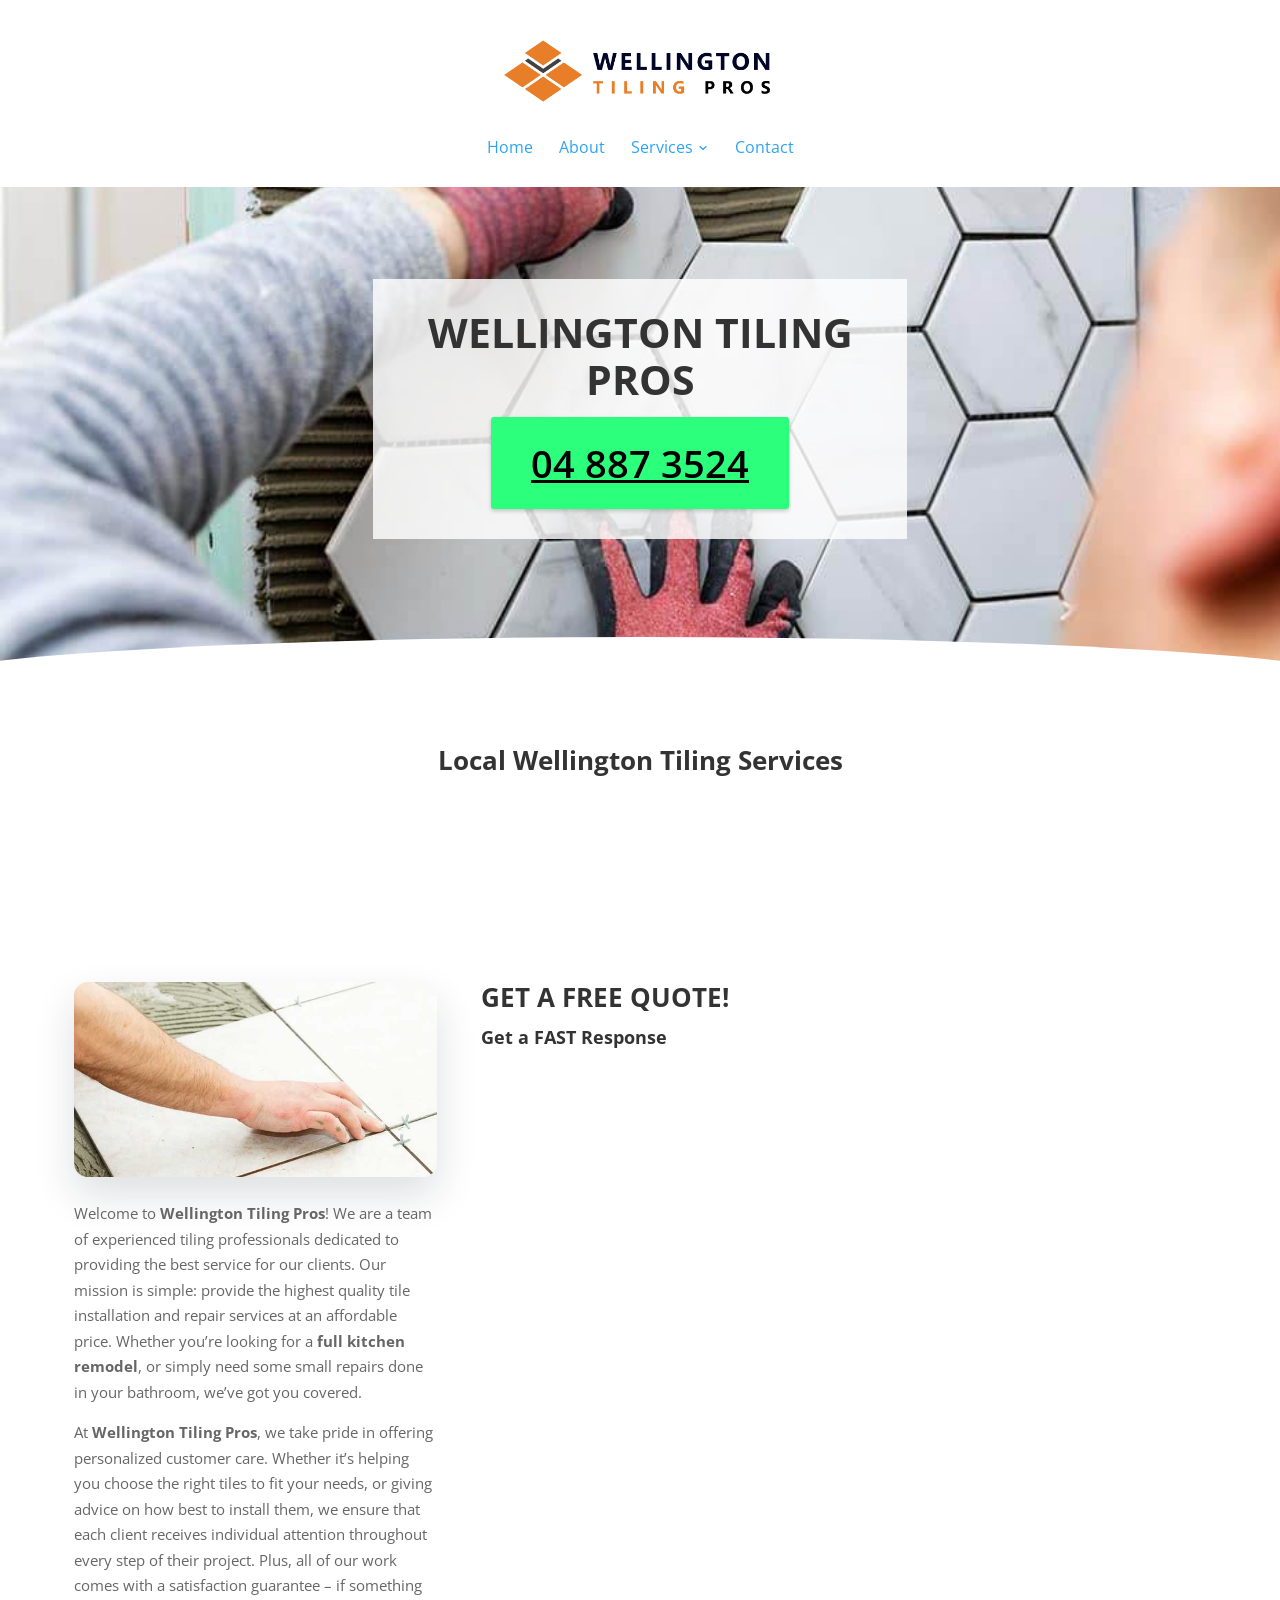
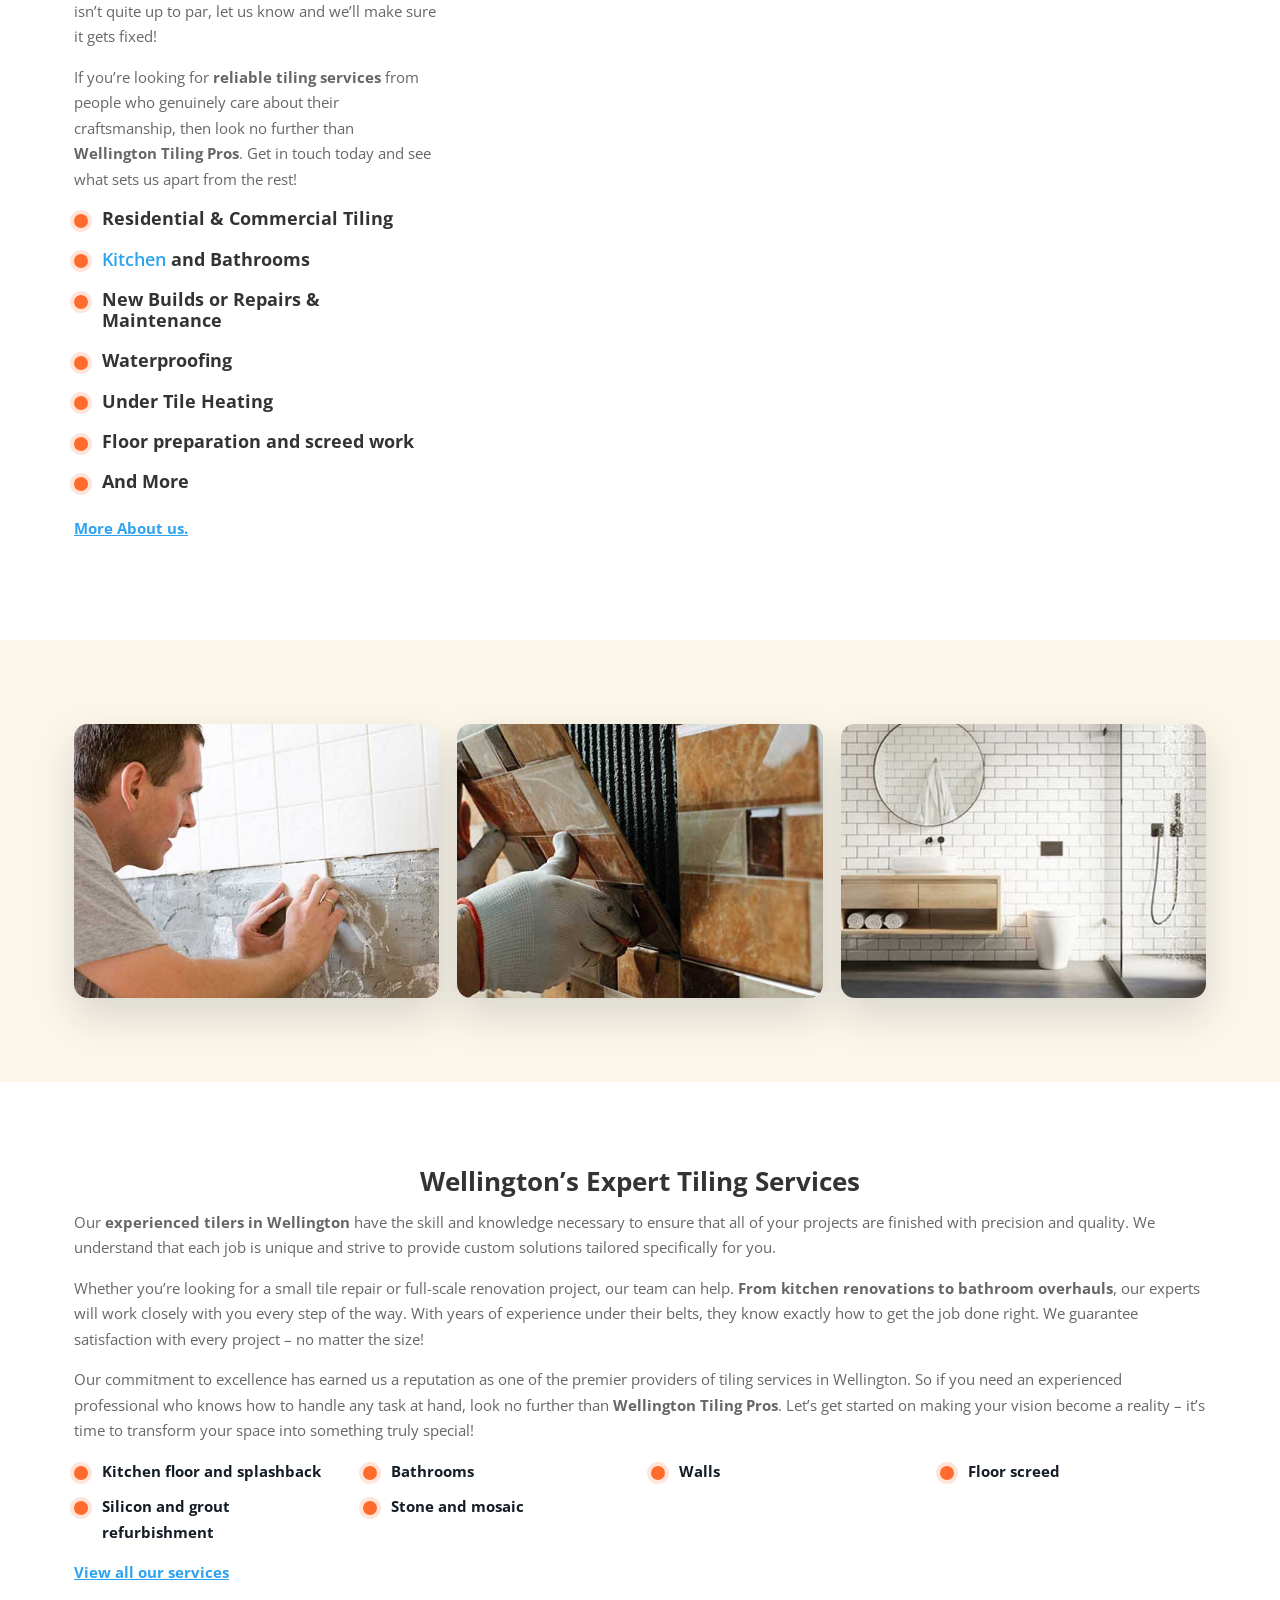
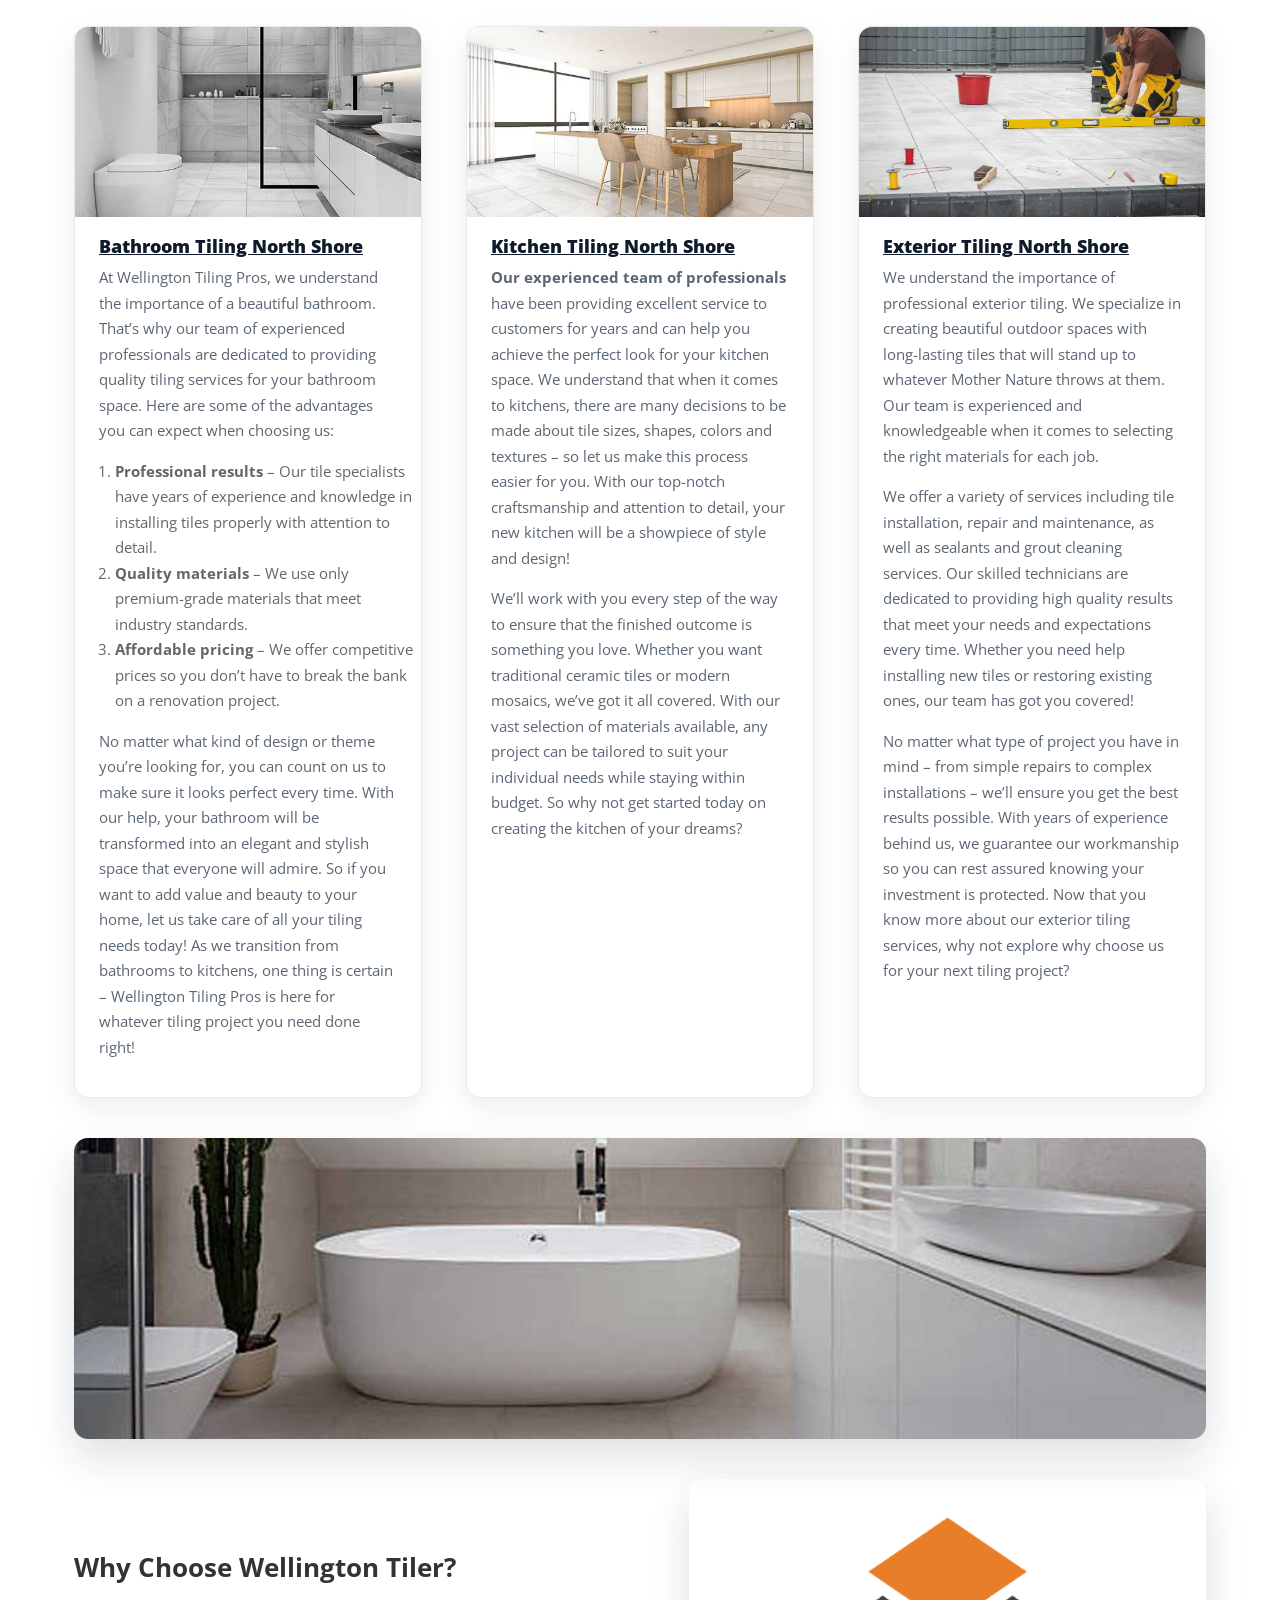
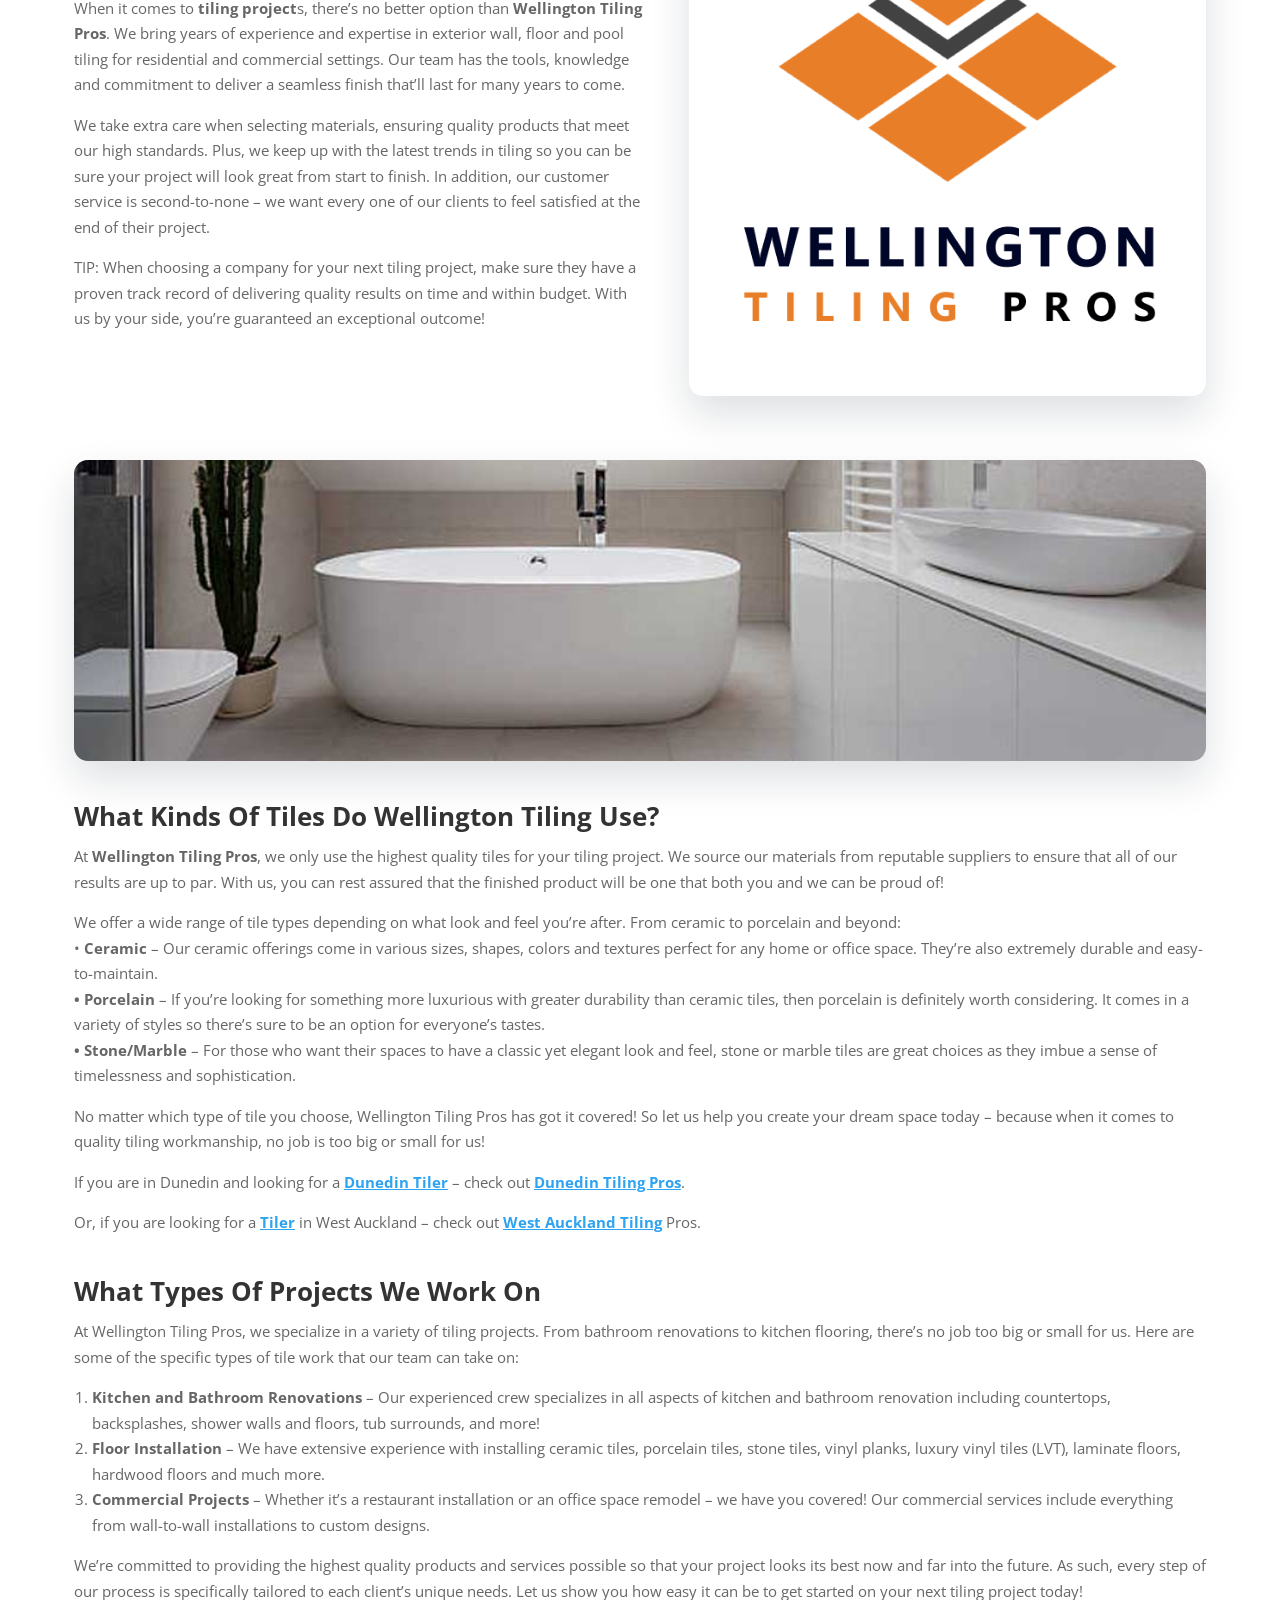
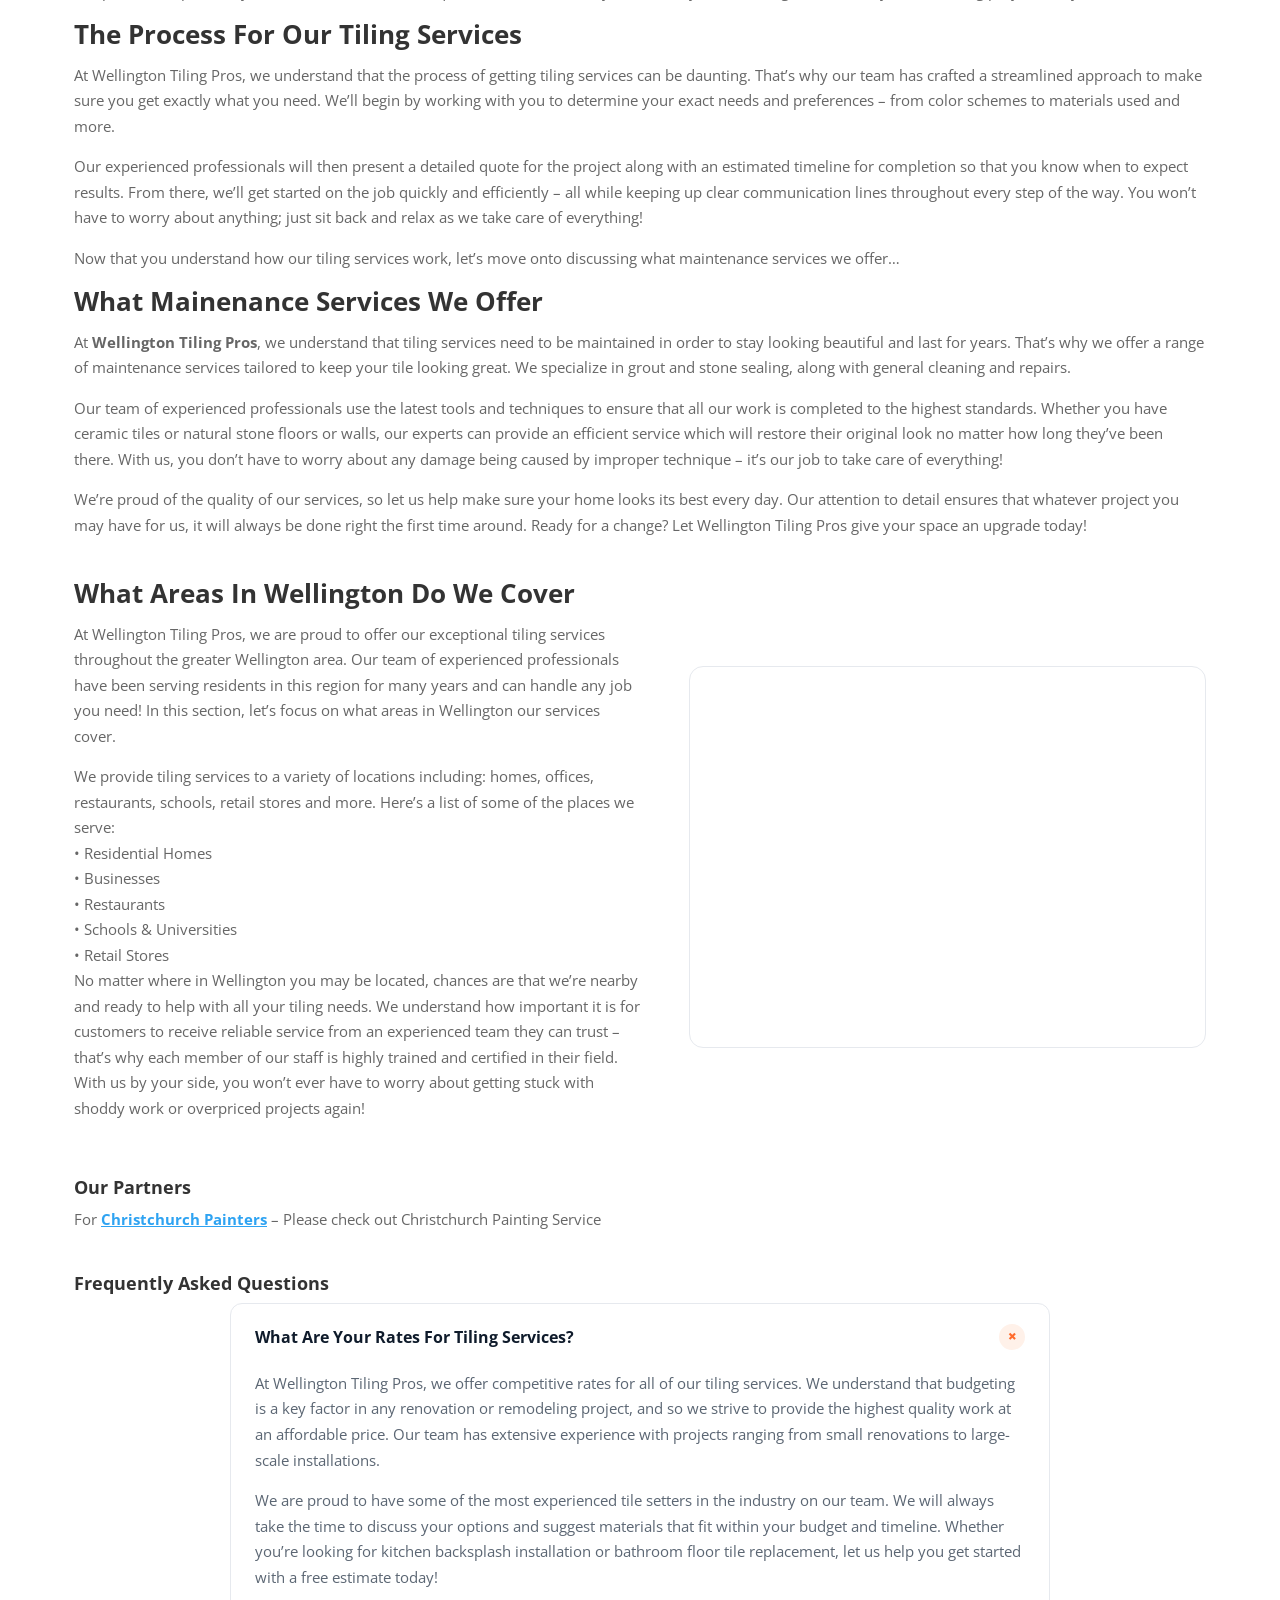
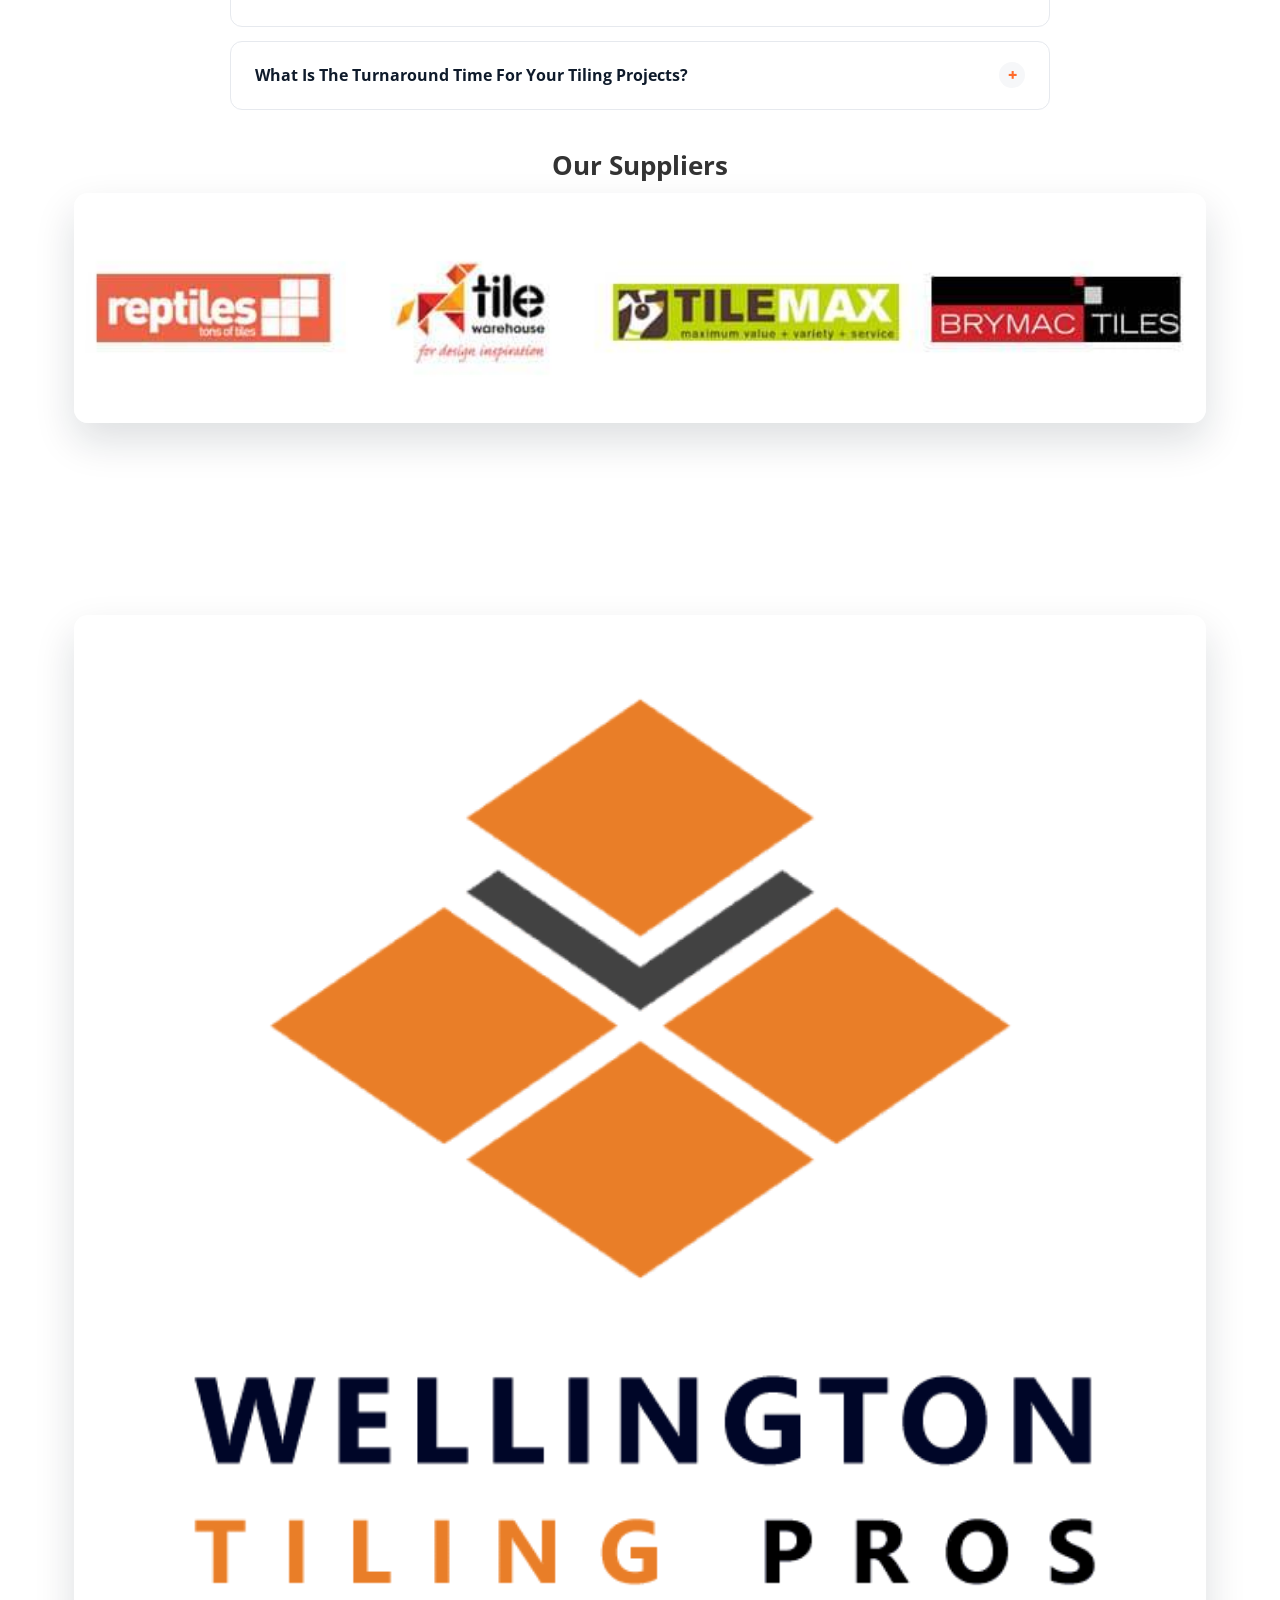
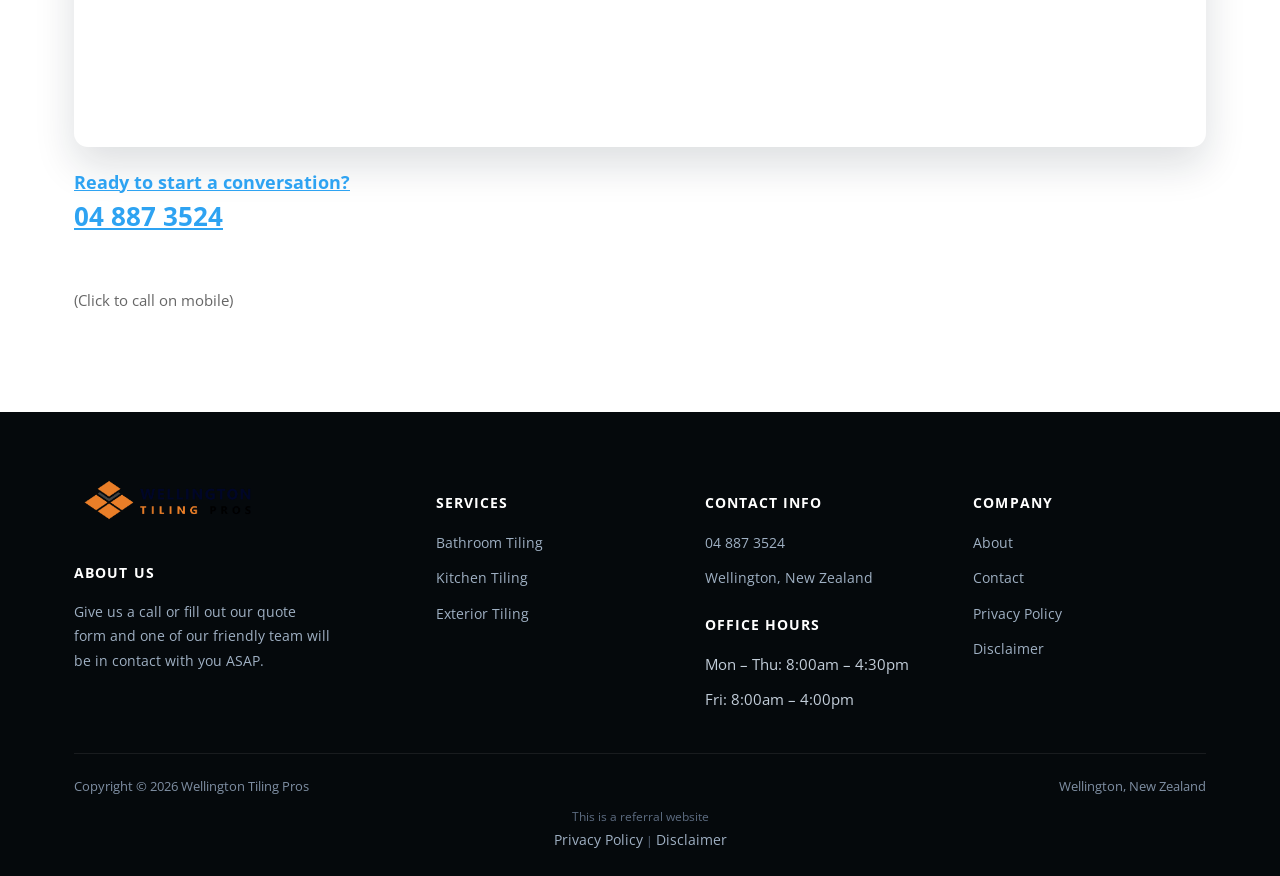
==== commit dd46266f: "Add GHL inline form to all pages Co-Authored-By: Claude Sonnet 5.5 <noreply@anthropic.com>" ====
--- a/index.html
+++ b/index.html
@@ -77,7 +77,7 @@
 </li>
 </ul>
 <p><a href="/about/">More About us.</a></p></div></div><div class="col"><div class="text"><h2>GET A FREE QUOTE!</h2>
-<h3>Get a FAST Response</h3></div><div class="form-card"><div class="form-placeholder"><!-- GHL FORM EMBED GOES HERE -->Form placeholder &ndash; GHL embed goes here</div></div></div></div></div></section>
+<h3>Get a FAST Response</h3></div><div class="form-card"><iframe src="https://api.leadconnectorhq.com/widget/form/23ttKvD0GB1kRmho3Ivr" style="width:100%;height:100%;min-height:782px;border:none;border-radius:14px" id="inline-23ttKvD0GB1kRmho3Ivr" data-layout="{'id':'INLINE'}" data-trigger-type="alwaysShow" data-trigger-value="" data-activation-type="alwaysActivated" data-activation-value="" data-deactivation-type="neverDeactivate" data-deactivation-value="" data-form-name="Wellington Tiling" data-height="782" data-layout-iframe-id="inline-23ttKvD0GB1kRmho3Ivr" data-form-id="23ttKvD0GB1kRmho3Ivr" data-cookie-consent="true" data-cookie-consent-provider="auto" title="Wellington Tiling" loading="lazy"></iframe></div></div></div></div></section>
 <section class="sec-cream"><div class="wrap"><div class="row gallery-grid"><div class="figure"><img src="/images/Wellington-Tiling-4-3.jpg" alt="Wellington Tiling Service team tiling a bathroom" width="692" height="372" loading="lazy" decoding="async"></div><div class="figure"><img src="/images/Wellington-Tiling-4-4.jpg" alt="finishing a bathroom with new tiles" width="692" height="372" loading="lazy" decoding="async"></div><div class="figure"><img src="/images/Wellington-Tiling-4-9.jpg" alt="beautiful tiles in place after long hard weekend of work" width="692" height="372" loading="lazy" decoding="async"></div></div></div></section>
 <section class=""><div class="wrap"><div class="row"><div class="text"><h2>Wellington’s Expert Tiling Services</h2></div><div class="text"><p>Our <strong>experienced tilers in Wellington</strong> have the skill and knowledge necessary to ensure that all of your projects are finished with precision and quality. We understand that each job is unique and strive to provide custom solutions tailored specifically for you.</p>
 <p>Whether you’re looking for a small tile repair or full-scale renovation project, our team can help. <strong>From kitchen renovations to bathroom overhauls</strong>, our experts will work closely with you every step of the way. With years of experience under their belts, they know exactly how to get the job done right. We guarantee satisfaction with every project – no matter the size!</p>
